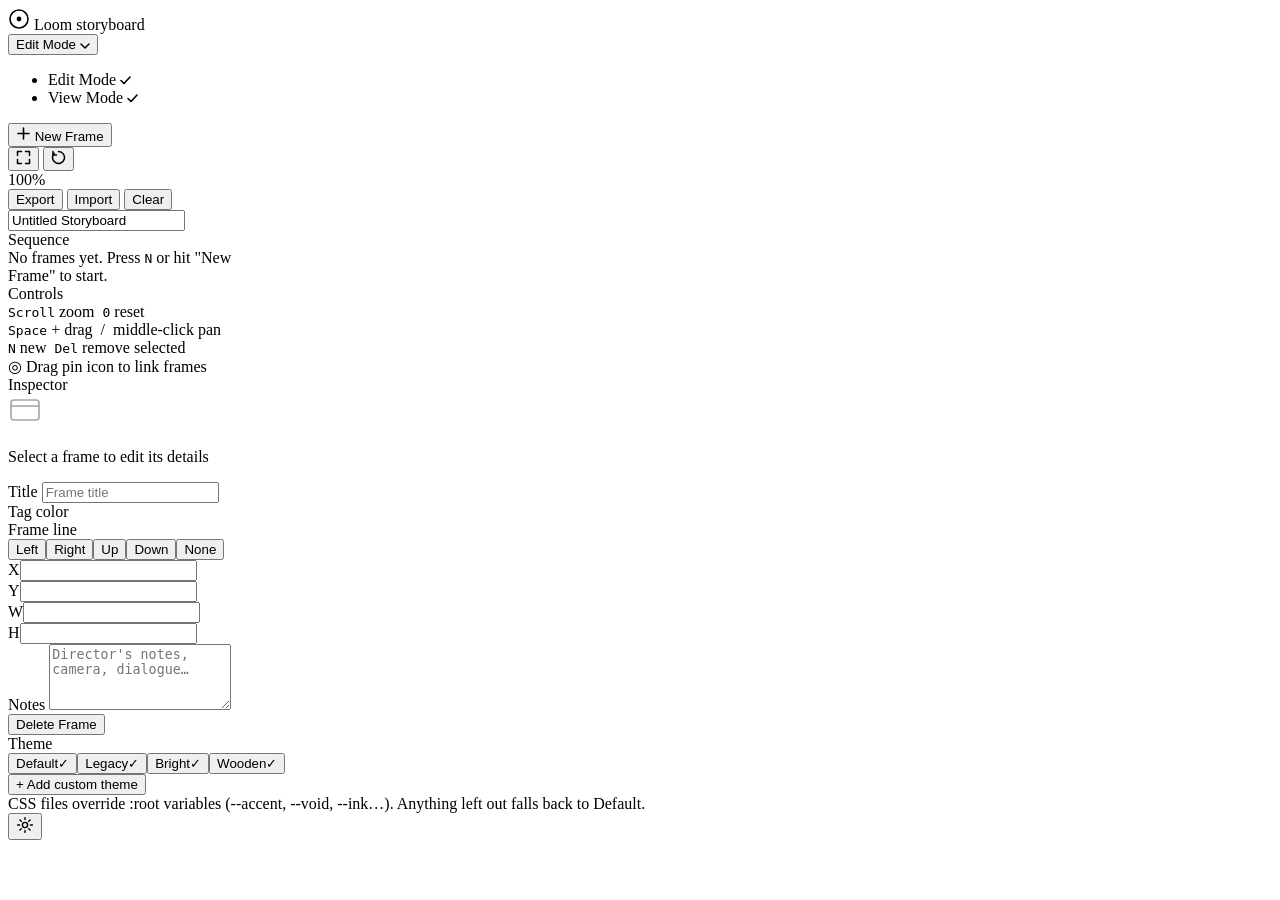
==== index.html @ b25d31de "Add files via upload" ====
<!DOCTYPE html>
<html lang="en">
<head>
<meta charset="UTF-8">
<meta name="viewport" content="width=device-width, initial-scale=1.0, maximum-scale=1.0, user-scalable=no">
<title>Loom — Storyboard Maker</title>
<link rel="preconnect" href="https://fonts.googleapis.com">
<link rel="preconnect" href="https://fonts.gstatic.com" crossorigin>
<link href="https://fonts.googleapis.com/css2?family=Space+Grotesk:wght@400;500;600;700&family=Inter:wght@400;500;600&family=JetBrains+Mono:wght@400;500&display=swap" rel="stylesheet">
<link rel="stylesheet" href="themes/default.css">
</head>
<body>

<div id="app">

  <!-- ===== TOP BAR ===== -->
  <header id="topbar">
    <div class="brand">
      <svg class="brand-mark" width="22" height="22" viewBox="0 0 22 22" fill="none">
        <circle cx="11" cy="11" r="9" stroke="currentColor" stroke-width="1.6"/>
        <circle cx="11" cy="11" r="2.4" fill="currentColor"/>
      </svg>
      <span class="brand-name">Loom</span>
      <span class="brand-sub">storyboard</span>
    </div>

    <div class="topbar-center">

      <!-- Custom mode dropdown -->
      <div class="mode-dropdown" id="mode-dropdown">
        <button class="mode-dropdown-btn" id="mode-dropdown-btn"
                data-tooltip="Switch between edit and view mode"
                aria-haspopup="listbox" aria-expanded="false">
          <span class="mode-dot" id="mode-dot"></span>
          <span id="mode-dropdown-label">Edit Mode</span>
          <svg class="dropdown-chevron" width="10" height="6" viewBox="0 0 10 6" fill="none" aria-hidden="true">
            <path d="M1 1l4 4 4-4" stroke="currentColor" stroke-width="1.5" stroke-linecap="round" stroke-linejoin="round"/>
          </svg>
        </button>
        <ul class="mode-dropdown-menu" id="mode-dropdown-menu" role="listbox" aria-label="Editing mode">
          <li class="mode-dropdown-option" data-value="edit" role="option" aria-selected="true">
            <span class="option-dot"></span>
            <span class="option-label">Edit Mode</span>
            <svg class="option-check" width="11" height="9" viewBox="0 0 11 9" fill="none">
              <path d="M1 4.5l3 3L10 1" stroke="currentColor" stroke-width="1.6" stroke-linecap="round" stroke-linejoin="round"/>
            </svg>
          </li>
          <li class="mode-dropdown-option" data-value="view" role="option" aria-selected="false">
            <span class="option-dot"></span>
            <span class="option-label">View Mode</span>
            <svg class="option-check" width="11" height="9" viewBox="0 0 11 9" fill="none">
              <path d="M1 4.5l3 3L10 1" stroke="currentColor" stroke-width="1.6" stroke-linecap="round" stroke-linejoin="round"/>
            </svg>
          </li>
        </ul>
      </div>

      <div class="tbtn-divider"></div>

      <button class="tbtn" id="btn-new-frame" data-tooltip="Add a new frame (N)">
        <svg width="15" height="15" viewBox="0 0 15 15" fill="none">
          <path d="M7.5 2v11M2 7.5h11" stroke="currentColor" stroke-width="1.6" stroke-linecap="round"/>
        </svg>
        <span>New Frame</span>
      </button>

      <div class="tbtn-divider"></div>

      <button class="tbtn icon" id="btn-zoom-fit" data-tooltip="Zoom to fit all frames (F)">
        <svg width="15" height="15" viewBox="0 0 15 15" fill="none">
          <path d="M5.5 1.5h-4v4M9.5 1.5h4v4M5.5 13.5h-4v-4M9.5 13.5h4v-4" stroke="currentColor" stroke-width="1.5" stroke-linecap="round" stroke-linejoin="round"/>
        </svg>
      </button>
      <button class="tbtn icon" id="btn-reset-view" data-tooltip="Reset view to center (0)">
        <svg width="15" height="15" viewBox="0 0 15 15" fill="none">
          <path d="M7.5 1.5a6 6 0 1 1-4.24 1.76" stroke="currentColor" stroke-width="1.5" stroke-linecap="round"/>
          <path d="M2 1.5v3.5h3.5" stroke="currentColor" stroke-width="1.5" stroke-linecap="round" stroke-linejoin="round"/>
        </svg>
      </button>
    </div>

    <div class="topbar-right">
      <span id="zoom-readout">100%</span>
      <div class="tbtn-divider"></div>
      <button class="tbtn" id="btn-export" data-tooltip="Export storyboard as JSON">Export</button>
      <button class="tbtn" id="btn-import" data-tooltip="Import a JSON storyboard file">Import</button>
      <button class="tbtn danger" id="btn-clear" data-tooltip="Clear all frames — cannot be undone">Clear</button>
    </div>
  </header>

  <!-- ===== MAIN ===== -->
  <div id="main">

    <!-- LEFT PANEL -->
    <aside id="left-panel">
      <div class="project-header">
        <input type="text" id="project-title" class="project-title-input"
               maxlength="60" placeholder="Untitled Storyboard" spellcheck="false">
      </div>

      <div class="panel-section">
        <div class="panel-label">Sequence</div>
        <div id="frame-list" class="frame-list"></div>
        <div class="empty-frames" id="empty-frames">
          No frames yet. Press <kbd>N</kbd> or hit "New Frame" to start.
        </div>
      </div>

      <div class="panel-section panel-section-bottom">
        <div class="panel-label">Controls</div>
        <div class="hint-row"><kbd>Scroll</kbd> zoom &nbsp;<kbd>0</kbd> reset</div>
        <div class="hint-row"><kbd>Space</kbd> + drag &nbsp;/&nbsp; middle-click pan</div>
        <div class="hint-row hint-edit-only">
          <kbd>N</kbd> new &nbsp;<kbd>Del</kbd> remove selected
        </div>
        <div class="hint-row hint-edit-only">
          <span class="hint-pin-icon">◎</span>&nbsp;Drag pin icon to link frames
        </div>
      </div>
    </aside>

    <!-- CANVAS -->
    <div id="canvas">
      <div id="world"></div>
    </div>

    <!-- RIGHT PANEL -->
    <aside id="right-panel">
      <div class="panel-label">Inspector</div>

      <div id="inspector-empty" class="inspector-empty">
        <svg width="34" height="34" viewBox="0 0 34 34" fill="none" opacity="0.35">
          <rect x="3" y="6" width="28" height="20" rx="3" stroke="currentColor" stroke-width="1.6"/>
          <path d="M3 12h28" stroke="currentColor" stroke-width="1.6"/>
        </svg>
        <p>Select a frame to edit its details</p>
      </div>

      <div id="inspector-content" class="inspector-content hidden">
        <div class="field">
          <label>Title</label>
          <input type="text" id="insp-title" maxlength="60" placeholder="Frame title">
        </div>

        <div class="field" id="insp-color-field">
          <label>Tag color</label>
          <div class="swatch-row" id="insp-swatches"></div>
        </div>

        <div class="field field-grid">
          <div><label>X</label><input type="number" id="insp-x"></div>
          <div><label>Y</label><input type="number" id="insp-y"></div>
          <div><label>W</label><input type="number" id="insp-w"></div>
          <div><label>H</label><input type="number" id="insp-h"></div>
        </div>

        <div class="field">
          <label>Notes</label>
          <textarea id="insp-notes" rows="4" placeholder="Director's notes, camera, dialogue…"></textarea>
        </div>

        <button id="btn-delete-frame" class="btn-block danger">Delete Frame</button>
      </div>
    </aside>

  </div>
</div>

<!-- Hidden file inputs -->
<input type="file" id="image-input" accept="image/*" hidden>
<input type="file" id="import-input" accept="application/json" hidden>

<!-- UI overlays -->
<div id="toast" role="status" aria-live="polite"></div>
<div id="tooltip" role="tooltip"></div>

<script src="scripts/loom-markdown.js"></script>
<script src="scripts/app.js"></script>
<script src="scripts/theme-switcher.js"></script>
</body>
</html>
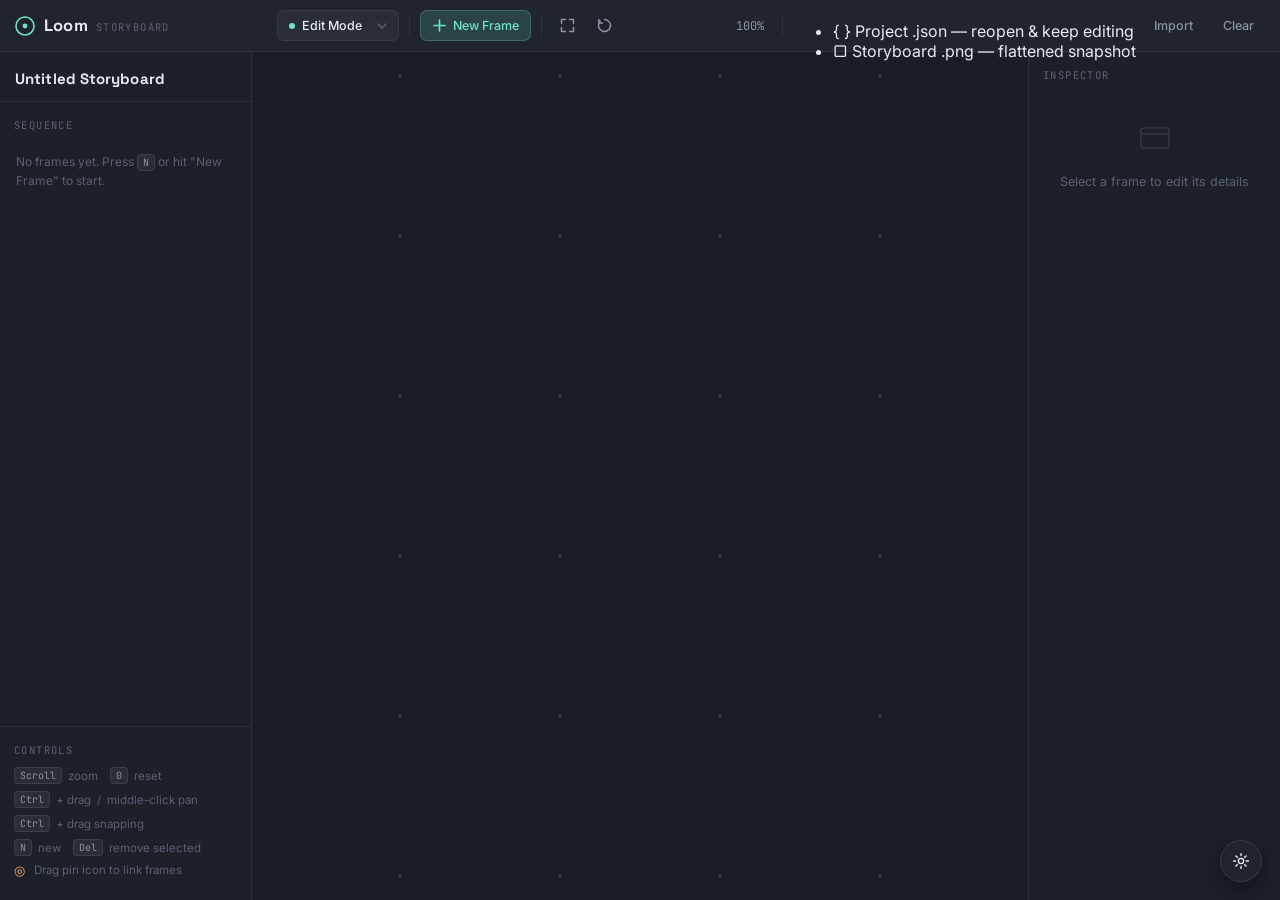
==== commit 5e644fa1: "Refactor index.html structure and styles" ====
--- a/index.html
+++ b/index.html
@@ -1,181 +1,233 @@
 <!DOCTYPE html>
 <html lang="en">
+
 <head>
-<meta charset="UTF-8">
-<meta name="viewport" content="width=device-width, initial-scale=1.0, maximum-scale=1.0, user-scalable=no">
-<title>Loom — Storyboard Maker</title>
-<link rel="preconnect" href="https://fonts.googleapis.com">
-<link rel="preconnect" href="https://fonts.gstatic.com" crossorigin>
-<link href="https://fonts.googleapis.com/css2?family=Space+Grotesk:wght@400;500;600;700&family=Inter:wght@400;500;600&family=JetBrains+Mono:wght@400;500&display=swap" rel="stylesheet">
-<link rel="stylesheet" href="themes/default.css">
+  <meta charset="UTF-8">
+  <meta name="viewport" content="width=device-width, initial-scale=1.0, maximum-scale=1.0, user-scalable=no">
+  <title>Loom — Storyboard Maker</title>
+  <link rel="preconnect" href="https://fonts.googleapis.com">
+  <link rel="preconnect" href="https://fonts.gstatic.com" crossorigin>
+  <link
+    href="https://fonts.googleapis.com/css2?family=Space+Grotesk:wght@400;500;600;700&family=Inter:wght@400;500;600&family=JetBrains+Mono:wght@400;500&display=swap"
+    rel="stylesheet">
+  <link rel="stylesheet" href="styles/loom-ui.css">
+  <link rel="stylesheet" href="themes/default.css">
 </head>
+
 <body>
 
-<div id="app">
-
-  <!-- ===== TOP BAR ===== -->
-  <header id="topbar">
-    <div class="brand">
-      <svg class="brand-mark" width="22" height="22" viewBox="0 0 22 22" fill="none">
-        <circle cx="11" cy="11" r="9" stroke="currentColor" stroke-width="1.6"/>
-        <circle cx="11" cy="11" r="2.4" fill="currentColor"/>
-      </svg>
-      <span class="brand-name">Loom</span>
-      <span class="brand-sub">storyboard</span>
+  <div id="app">
+
+    <!-- ===== TOP BAR ===== -->
+    <header id="topbar">
+      <div class="brand">
+        <svg class="brand-mark" width="22" height="22" viewBox="0 0 22 22" fill="none">
+          <circle cx="11" cy="11" r="9" stroke="currentColor" stroke-width="1.6" />
+          <circle cx="11" cy="11" r="2.4" fill="currentColor" />
+        </svg>
+        <span class="brand-name">Loom</span>
+        <span class="brand-sub">storyboard</span>
+      </div>
+
+      <div class="topbar-center">
+
+        <!-- Custom mode dropdown -->
+        <div class="mode-dropdown" id="mode-dropdown">
+          <button class="mode-dropdown-btn" id="mode-dropdown-btn" data-tooltip="Switch between edit and view mode"
+            aria-haspopup="listbox" aria-expanded="false">
+            <span class="mode-dot" id="mode-dot"></span>
+            <span id="mode-dropdown-label">Edit Mode</span>
+            <svg class="dropdown-chevron" width="10" height="6" viewBox="0 0 10 6" fill="none" aria-hidden="true">
+              <path d="M1 1l4 4 4-4" stroke="currentColor" stroke-width="1.5" stroke-linecap="round"
+                stroke-linejoin="round" />
+            </svg>
+          </button>
+          <ul class="mode-dropdown-menu" id="mode-dropdown-menu" role="listbox" aria-label="Editing mode">
+            <li class="mode-dropdown-option" data-value="edit" role="option" aria-selected="true">
+              <span class="option-dot"></span>
+              <span class="option-label">Edit Mode</span>
+              <svg class="option-check" width="11" height="9" viewBox="0 0 11 9" fill="none">
+                <path d="M1 4.5l3 3L10 1" stroke="currentColor" stroke-width="1.6" stroke-linecap="round"
+                  stroke-linejoin="round" />
+              </svg>
+            </li>
+            <li class="mode-dropdown-option" data-value="view" role="option" aria-selected="false">
+              <span class="option-dot"></span>
+              <span class="option-label">View Mode</span>
+              <svg class="option-check" width="11" height="9" viewBox="0 0 11 9" fill="none">
+                <path d="M1 4.5l3 3L10 1" stroke="currentColor" stroke-width="1.6" stroke-linecap="round"
+                  stroke-linejoin="round" />
+              </svg>
+            </li>
+          </ul>
+        </div>
+
+        <div class="tbtn-divider"></div>
+
+        <button class="tbtn" id="btn-new-frame" data-tooltip="Add a new frame (N)">
+          <svg width="15" height="15" viewBox="0 0 15 15" fill="none">
+            <path d="M7.5 2v11M2 7.5h11" stroke="currentColor" stroke-width="1.6" stroke-linecap="round" />
+          </svg>
+          <span>New Frame</span>
+        </button>
+
+        <div class="tbtn-divider"></div>
+
+        <button class="tbtn icon" id="btn-zoom-fit" data-tooltip="Zoom to fit all frames (F)">
+          <svg width="15" height="15" viewBox="0 0 15 15" fill="none">
+            <path d="M5.5 1.5h-4v4M9.5 1.5h4v4M5.5 13.5h-4v-4M9.5 13.5h4v-4" stroke="currentColor" stroke-width="1.5"
+              stroke-linecap="round" stroke-linejoin="round" />
+          </svg>
+        </button>
+        <button class="tbtn icon" id="btn-reset-view" data-tooltip="Reset view to center (0)">
+          <svg width="15" height="15" viewBox="0 0 15 15" fill="none">
+            <path d="M7.5 1.5a6 6 0 1 1-4.24 1.76" stroke="currentColor" stroke-width="1.5" stroke-linecap="round" />
+            <path d="M2 1.5v3.5h3.5" stroke="currentColor" stroke-width="1.5" stroke-linecap="round"
+              stroke-linejoin="round" />
+          </svg>
+        </button>
+      </div>
+
+      <div class="topbar-right">
+        <span id="zoom-readout">100%</span>
+        <div class="tbtn-divider"></div>
+
+        <!-- Export dropdown -->
+        <div class="export-dropdown" id="export-dropdown">
+          <button class="tbtn export-dropdown-btn" id="btn-export" data-tooltip="Export your storyboard"
+            aria-haspopup="menu" aria-expanded="false">
+            <span>Export</span>
+            <svg class="dropdown-chevron" width="10" height="6" viewBox="0 0 10 6" fill="none" aria-hidden="true">
+              <path d="M1 1l4 4 4-4" stroke="currentColor" stroke-width="1.5" stroke-linecap="round"
+                stroke-linejoin="round" />
+            </svg>
+          </button>
+          <ul class="export-dropdown-menu" id="export-dropdown-menu" role="menu" aria-label="Export format">
+            <li class="export-dropdown-option" data-value="project" role="menuitem" tabindex="0">
+              <span class="export-option-icon" aria-hidden="true">{ }</span>
+              <span class="export-option-text">
+                <span class="export-option-label">Project</span>
+                <span class="export-option-sub">.json — reopen &amp; keep editing</span>
+              </span>
+            </li>
+            <li class="export-dropdown-option" data-value="storyboard" role="menuitem" tabindex="0">
+              <span class="export-option-icon" aria-hidden="true">▢</span>
+              <span class="export-option-text">
+                <span class="export-option-label">Storyboard</span>
+                <span class="export-option-sub">.png — flattened snapshot</span>
+              </span>
+            </li>
+          </ul>
+        </div>
+
+        <button class="tbtn" id="btn-import" data-tooltip="Import a JSON storyboard file">Import</button>
+        <button class="tbtn danger" id="btn-clear" data-tooltip="Clear all frames — cannot be undone">Clear</button>
+      </div>
+    </header>
+
+    <!-- ===== MAIN ===== -->
+    <div id="main">
+
+      <!-- LEFT PANEL -->
+      <aside id="left-panel">
+        <div class="project-header">
+          <input type="text" id="project-title" class="project-title-input" maxlength="60"
+            placeholder="Untitled Storyboard" spellcheck="false">
+        </div>
+
+        <div class="panel-section">
+          <div class="panel-label">Sequence</div>
+          <div id="frame-list" class="frame-list"></div>
+          <div class="empty-frames" id="empty-frames">
+            No frames yet. Press <kbd>N</kbd> or hit "New Frame" to start.
+          </div>
+        </div>
+
+        <div class="panel-section panel-section-bottom">
+          <div class="panel-label">Controls</div>
+          <div class="hint-row"><kbd>Scroll</kbd> zoom &nbsp;<kbd>0</kbd> reset</div>
+          <div class="hint-row"><kbd>Ctrl</kbd> + drag &nbsp;/&nbsp; middle-click pan</div>
+          <div class="hint-row"><kbd>Ctrl</kbd> + drag snapping</div>
+          <div class="hint-row hint-edit-only">
+            <kbd>N</kbd> new &nbsp;<kbd>Del</kbd> remove selected
+          </div>
+          <div class="hint-row hint-edit-only">
+            <span class="hint-pin-icon">◎</span>&nbsp;Drag pin icon to link frames
+          </div>
+        </div>
+      </aside>
+
+      <!-- CANVAS -->
+      <div id="canvas">
+        <div id="world"></div>
+      </div>
+
+      <!-- RIGHT PANEL -->
+      <aside id="right-panel">
+        <div class="panel-label">Inspector</div>
+
+        <div id="inspector-empty" class="inspector-empty">
+          <svg width="34" height="34" viewBox="0 0 34 34" fill="none" opacity="0.35">
+            <rect x="3" y="6" width="28" height="20" rx="3" stroke="currentColor" stroke-width="1.6" />
+            <path d="M3 12h28" stroke="currentColor" stroke-width="1.6" />
+          </svg>
+          <p>Select a frame to edit its details</p>
+        </div>
+
+        <div id="inspector-content" class="inspector-content hidden">
+          <div class="field">
+            <label>Title</label>
+            <input type="text" id="insp-title" maxlength="60" placeholder="Frame title">
+          </div>
+
+          <div class="field" id="insp-color-field">
+            <label>Tag color</label>
+            <div class="swatch-row" id="insp-swatches"></div>
+          </div>
+
+          <div class="field field-grid">
+            <div><label>X</label><input type="number" id="insp-x"></div>
+            <div><label>Y</label><input type="number" id="insp-y"></div>
+            <div><label>W</label><input type="number" id="insp-w"></div>
+            <div><label>H</label><input type="number" id="insp-h"></div>
+          </div>
+
+          <div class="field">
+            <label>Notes</label>
+            <textarea id="insp-notes" rows="4" placeholder="Director's notes, camera, dialogue…"></textarea>
+          </div>
+
+          <button id="btn-delete-frame" class="btn-block danger">Delete Frame</button>
+        </div>
+      </aside>
+
     </div>
-
-    <div class="topbar-center">
-
-      <!-- Custom mode dropdown -->
-      <div class="mode-dropdown" id="mode-dropdown">
-        <button class="mode-dropdown-btn" id="mode-dropdown-btn"
-                data-tooltip="Switch between edit and view mode"
-                aria-haspopup="listbox" aria-expanded="false">
-          <span class="mode-dot" id="mode-dot"></span>
-          <span id="mode-dropdown-label">Edit Mode</span>
-          <svg class="dropdown-chevron" width="10" height="6" viewBox="0 0 10 6" fill="none" aria-hidden="true">
-            <path d="M1 1l4 4 4-4" stroke="currentColor" stroke-width="1.5" stroke-linecap="round" stroke-linejoin="round"/>
-          </svg>
-        </button>
-        <ul class="mode-dropdown-menu" id="mode-dropdown-menu" role="listbox" aria-label="Editing mode">
-          <li class="mode-dropdown-option" data-value="edit" role="option" aria-selected="true">
-            <span class="option-dot"></span>
-            <span class="option-label">Edit Mode</span>
-            <svg class="option-check" width="11" height="9" viewBox="0 0 11 9" fill="none">
-              <path d="M1 4.5l3 3L10 1" stroke="currentColor" stroke-width="1.6" stroke-linecap="round" stroke-linejoin="round"/>
-            </svg>
-          </li>
-          <li class="mode-dropdown-option" data-value="view" role="option" aria-selected="false">
-            <span class="option-dot"></span>
-            <span class="option-label">View Mode</span>
-            <svg class="option-check" width="11" height="9" viewBox="0 0 11 9" fill="none">
-              <path d="M1 4.5l3 3L10 1" stroke="currentColor" stroke-width="1.6" stroke-linecap="round" stroke-linejoin="round"/>
-            </svg>
-          </li>
-        </ul>
-      </div>
-
-      <div class="tbtn-divider"></div>
-
-      <button class="tbtn" id="btn-new-frame" data-tooltip="Add a new frame (N)">
-        <svg width="15" height="15" viewBox="0 0 15 15" fill="none">
-          <path d="M7.5 2v11M2 7.5h11" stroke="currentColor" stroke-width="1.6" stroke-linecap="round"/>
-        </svg>
-        <span>New Frame</span>
-      </button>
-
-      <div class="tbtn-divider"></div>
-
-      <button class="tbtn icon" id="btn-zoom-fit" data-tooltip="Zoom to fit all frames (F)">
-        <svg width="15" height="15" viewBox="0 0 15 15" fill="none">
-          <path d="M5.5 1.5h-4v4M9.5 1.5h4v4M5.5 13.5h-4v-4M9.5 13.5h4v-4" stroke="currentColor" stroke-width="1.5" stroke-linecap="round" stroke-linejoin="round"/>
-        </svg>
-      </button>
-      <button class="tbtn icon" id="btn-reset-view" data-tooltip="Reset view to center (0)">
-        <svg width="15" height="15" viewBox="0 0 15 15" fill="none">
-          <path d="M7.5 1.5a6 6 0 1 1-4.24 1.76" stroke="currentColor" stroke-width="1.5" stroke-linecap="round"/>
-          <path d="M2 1.5v3.5h3.5" stroke="currentColor" stroke-width="1.5" stroke-linecap="round" stroke-linejoin="round"/>
-        </svg>
-      </button>
-    </div>
-
-    <div class="topbar-right">
-      <span id="zoom-readout">100%</span>
-      <div class="tbtn-divider"></div>
-      <button class="tbtn" id="btn-export" data-tooltip="Export storyboard as JSON">Export</button>
-      <button class="tbtn" id="btn-import" data-tooltip="Import a JSON storyboard file">Import</button>
-      <button class="tbtn danger" id="btn-clear" data-tooltip="Clear all frames — cannot be undone">Clear</button>
-    </div>
-  </header>
-
-  <!-- ===== MAIN ===== -->
-  <div id="main">
-
-    <!-- LEFT PANEL -->
-    <aside id="left-panel">
-      <div class="project-header">
-        <input type="text" id="project-title" class="project-title-input"
-               maxlength="60" placeholder="Untitled Storyboard" spellcheck="false">
-      </div>
-
-      <div class="panel-section">
-        <div class="panel-label">Sequence</div>
-        <div id="frame-list" class="frame-list"></div>
-        <div class="empty-frames" id="empty-frames">
-          No frames yet. Press <kbd>N</kbd> or hit "New Frame" to start.
-        </div>
-      </div>
-
-      <div class="panel-section panel-section-bottom">
-        <div class="panel-label">Controls</div>
-        <div class="hint-row"><kbd>Scroll</kbd> zoom &nbsp;<kbd>0</kbd> reset</div>
-        <div class="hint-row"><kbd>Space</kbd> + drag &nbsp;/&nbsp; middle-click pan</div>
-        <div class="hint-row hint-edit-only">
-          <kbd>N</kbd> new &nbsp;<kbd>Del</kbd> remove selected
-        </div>
-        <div class="hint-row hint-edit-only">
-          <span class="hint-pin-icon">◎</span>&nbsp;Drag pin icon to link frames
-        </div>
-      </div>
-    </aside>
-
-    <!-- CANVAS -->
-    <div id="canvas">
-      <div id="world"></div>
-    </div>
-
-    <!-- RIGHT PANEL -->
-    <aside id="right-panel">
-      <div class="panel-label">Inspector</div>
-
-      <div id="inspector-empty" class="inspector-empty">
-        <svg width="34" height="34" viewBox="0 0 34 34" fill="none" opacity="0.35">
-          <rect x="3" y="6" width="28" height="20" rx="3" stroke="currentColor" stroke-width="1.6"/>
-          <path d="M3 12h28" stroke="currentColor" stroke-width="1.6"/>
-        </svg>
-        <p>Select a frame to edit its details</p>
-      </div>
-
-      <div id="inspector-content" class="inspector-content hidden">
-        <div class="field">
-          <label>Title</label>
-          <input type="text" id="insp-title" maxlength="60" placeholder="Frame title">
-        </div>
-
-        <div class="field" id="insp-color-field">
-          <label>Tag color</label>
-          <div class="swatch-row" id="insp-swatches"></div>
-        </div>
-
-        <div class="field field-grid">
-          <div><label>X</label><input type="number" id="insp-x"></div>
-          <div><label>Y</label><input type="number" id="insp-y"></div>
-          <div><label>W</label><input type="number" id="insp-w"></div>
-          <div><label>H</label><input type="number" id="insp-h"></div>
-        </div>
-
-        <div class="field">
-          <label>Notes</label>
-          <textarea id="insp-notes" rows="4" placeholder="Director's notes, camera, dialogue…"></textarea>
-        </div>
-
-        <button id="btn-delete-frame" class="btn-block danger">Delete Frame</button>
-      </div>
-    </aside>
-
   </div>
-</div>
-
-<!-- Hidden file inputs -->
-<input type="file" id="image-input" accept="image/*" hidden>
-<input type="file" id="import-input" accept="application/json" hidden>
-
-<!-- UI overlays -->
-<div id="toast" role="status" aria-live="polite"></div>
-<div id="tooltip" role="tooltip"></div>
-
-<script src="scripts/loom-markdown.js"></script>
-<script src="scripts/app.js"></script>
-<script src="scripts/theme-switcher.js"></script>
+
+  <!-- Hidden file inputs -->
+  <input type="file" id="image-input" accept="image/*" hidden>
+  <input type="file" id="import-input" accept="application/json" hidden>
+
+  <!-- UI overlays -->
+  <div id="toast" role="status" aria-live="polite"></div>
+  <div id="tooltip" role="tooltip"></div>
+
+  <script src="scripts/loom-export.js"></script>
+  <script src="scripts/loom-markdown.js"></script>
+  <script>
+    (function () {
+      const isMobile =
+        window.matchMedia("(max-width: 768px)").matches ||
+        window.matchMedia("(pointer: coarse)").matches ||
+        /Mobi|Android|iPhone|iPad|iPod/i.test(navigator.userAgent);
+
+      const script = document.createElement("script");
+      script.src = isMobile ? "scripts/app.mobile.js" : "scripts/app.js";
+      script.defer = true;
+      document.body.appendChild(script);
+    })();
+  </script>
+  <script src="scripts/theme-switcher.js"></script>
 </body>
-</html>+
+</html>
--- a/themes/default.css
+++ b/themes/default.css
@@ -0,0 +1,2065 @@
+:root {
+  /* ---- palette ---- */
+  --void: #1a1d24;
+  --void-grid: rgba(167, 182, 210, 0.085);
+  --void-grid-major: rgba(167, 182, 210, 0.16);
+  --panel: rgba(30, 34, 42, 0.78);
+  --panel-solid: #20242c;
+  --panel-border: rgba(255, 255, 255, 0.07);
+  --ink: #e8eaf0;
+  --ink-dim: #8b93a6;
+  --ink-faint: #5b6175;
+  --accent: #6fe3c8;
+  --accent-rgb: 111, 227, 200;
+  --panel-hover: #262b34;
+  /* add this line */
+  --accent-dim: rgba(111, 227, 200, 0.16);
+  --amber: #ffb36b;
+  --amber-dim: rgba(255, 179, 107, 0.16);
+  --danger: #ff7b72;
+  --danger-dim: rgba(255, 123, 114, 0.14);
+  --string-color: rgba(232, 195, 120, 0.88);
+
+  --font-display: 'Space Grotesk', sans-serif;
+  --font-body: 'Inter', sans-serif;
+  --font-mono: 'JetBrains Mono', monospace;
+
+  --radius: 10px;
+  --radius-sm: 7px;
+}
+
+* {
+  box-sizing: border-box;
+}
+
+html,
+body {
+  margin: 0;
+  padding: 0;
+  height: 100%;
+  width: 100%;
+  overflow: hidden;
+  background: var(--void);
+  color: var(--ink);
+  font-family: var(--font-body);
+  -webkit-font-smoothing: antialiased;
+  user-select: none;
+}
+
+button,
+input,
+textarea,
+select {
+  font-family: inherit;
+}
+
+::selection {
+  background: var(--accent-dim);
+  color: var(--ink);
+}
+
+#app {
+  height: 100vh;
+  width: 100vw;
+  display: flex;
+  flex-direction: column;
+}
+
+/* ============================================================
+   TOP BAR
+   ============================================================ */
+#topbar {
+  height: 52px;
+  flex-shrink: 0;
+  display: flex;
+  align-items: center;
+  justify-content: space-between;
+  padding: 0 14px;
+  background: var(--panel-solid);
+  border-bottom: 1px solid var(--panel-border);
+  z-index: 20;
+}
+
+.brand {
+  display: flex;
+  align-items: center;
+  gap: 8px;
+  color: var(--ink);
+}
+
+.brand-mark {
+  color: var(--accent);
+  flex-shrink: 0;
+}
+
+.brand-name {
+  font-family: var(--font-display);
+  font-weight: 700;
+  font-size: 16.5px;
+  letter-spacing: 0.2px;
+}
+
+.brand-sub {
+  font-family: var(--font-mono);
+  font-size: 10.5px;
+  color: var(--ink-faint);
+  text-transform: uppercase;
+  letter-spacing: 1.4px;
+  margin-top: 2px;
+}
+
+.topbar-center {
+  display: flex;
+  align-items: center;
+  gap: 6px;
+}
+
+.topbar-right {
+  display: flex;
+  align-items: center;
+  gap: 6px;
+}
+
+#zoom-readout {
+  font-family: var(--font-mono);
+  font-size: 12px;
+  color: var(--ink-dim);
+  min-width: 44px;
+  text-align: center;
+}
+
+/* ---- Shared topbar button ---- */
+.tbtn {
+  display: flex;
+  align-items: center;
+  gap: 6px;
+  background: transparent;
+  border: 1px solid transparent;
+  color: var(--ink-dim);
+  font-size: 12.5px;
+  font-weight: 500;
+  padding: 7px 11px;
+  border-radius: var(--radius-sm);
+  cursor: pointer;
+  transition: background .12s ease, color .12s ease, border-color .12s ease;
+  white-space: nowrap;
+}
+
+.tbtn:hover {
+  background: rgba(255, 255, 255, 0.05);
+  color: var(--ink);
+}
+
+.tbtn:active {
+  transform: translateY(1px);
+}
+
+.tbtn.icon {
+  padding: 7px;
+}
+
+.tbtn.danger:hover {
+  background: var(--danger-dim);
+  color: var(--danger);
+}
+
+#btn-new-frame {
+  background: var(--accent-dim);
+  color: var(--accent);
+  border-color: rgba(var(--accent-rgb), 0.25);
+  /* was rgba(111, 227, 200, 0.25) */
+}
+
+#btn-new-frame:hover {
+  background: rgba(var(--accent-rgb), 0.26);
+  /* was rgba(111, 227, 200, 0.26) */
+}
+
+.tbtn-divider {
+  width: 1px;
+  height: 20px;
+  background: var(--panel-border);
+  margin: 0 4px;
+}
+
+/* ============================================================
+   CUSTOM MODE DROPDOWN
+   ============================================================ */
+.mode-dropdown {
+  position: relative;
+}
+
+.mode-dropdown-btn {
+  display: flex;
+  align-items: center;
+  gap: 7px;
+  background: rgba(255, 255, 255, 0.045);
+  border: 1px solid var(--panel-border);
+  color: var(--ink);
+  font-family: var(--font-body);
+  font-size: 12.5px;
+  font-weight: 500;
+  padding: 7px 11px;
+  border-radius: var(--radius-sm);
+  cursor: pointer;
+  white-space: nowrap;
+  transition: background .12s ease, border-color .15s ease, color .15s ease;
+  min-width: 122px;
+  outline: none;
+}
+
+.mode-dropdown-btn:hover {
+  background: rgba(255, 255, 255, 0.075);
+  border-color: rgba(255, 255, 255, 0.13);
+}
+
+.mode-dropdown-btn:focus-visible {
+  border-color: var(--accent);
+}
+
+/* small dot indicator inside trigger */
+.mode-dot {
+  width: 6px;
+  height: 6px;
+  border-radius: 50%;
+  background: var(--ink-faint);
+  flex-shrink: 0;
+  transition: background .15s ease;
+}
+
+.mode-dropdown-btn[data-mode="edit"] .mode-dot {
+  background: var(--accent);
+}
+
+.mode-dropdown-btn[data-mode="view"] .mode-dot {
+  background: var(--amber);
+}
+
+#mode-dropdown-label {
+  flex: 1;
+  text-align: left;
+}
+
+.dropdown-chevron {
+  color: var(--ink-faint);
+  flex-shrink: 0;
+  transition: transform .18s ease, color .15s ease;
+}
+
+.mode-dropdown-btn[aria-expanded="true"] .dropdown-chevron {
+  transform: rotate(180deg);
+}
+
+/* Menu */
+.mode-dropdown-menu {
+  position: absolute;
+  top: calc(100% + 6px);
+  left: 0;
+  background: var(--panel-solid);
+  border: 1px solid rgba(255, 255, 255, 0.11);
+  border-radius: var(--radius-sm);
+  list-style: none;
+  margin: 0;
+  padding: 4px;
+  z-index: 200;
+  min-width: 148px;
+  box-shadow: 0 8px 28px rgba(0, 0, 0, 0.55), 0 1px 0 rgba(255, 255, 255, 0.04) inset;
+  opacity: 0;
+  transform: translateY(-6px) scale(0.97);
+  pointer-events: none;
+  transition: opacity .15s ease, transform .15s ease;
+}
+
+.mode-dropdown-menu.open {
+  opacity: 1;
+  transform: translateY(0) scale(1);
+  pointer-events: all;
+}
+
+.mode-dropdown-option {
+  display: flex;
+  align-items: center;
+  gap: 9px;
+  padding: 8px 10px;
+  border-radius: 5px;
+  font-family: var(--font-body);
+  font-size: 12.5px;
+  cursor: pointer;
+  color: var(--ink-dim);
+  transition: background .1s ease, color .1s ease;
+  list-style: none;
+}
+
+.mode-dropdown-option:hover {
+  background: rgba(255, 255, 255, 0.05);
+  color: var(--ink);
+}
+
+.mode-dropdown-option.selected {
+  color: var(--ink);
+}
+
+.mode-dropdown-option[data-value="edit"].selected {
+  color: var(--accent);
+}
+
+.mode-dropdown-option[data-value="view"].selected {
+  color: var(--amber);
+}
+
+.mode-dropdown-option .option-dot {
+  width: 6px;
+  height: 6px;
+  border-radius: 50%;
+  background: var(--ink-faint);
+  flex-shrink: 0;
+  transition: background .12s ease;
+}
+
+.mode-dropdown-option[data-value="edit"].selected .option-dot {
+  background: var(--accent);
+}
+
+.mode-dropdown-option[data-value="view"].selected .option-dot {
+  background: var(--amber);
+}
+
+.option-label {
+  flex: 1;
+}
+
+.option-check {
+  color: inherit;
+  opacity: 0;
+  transition: opacity .12s ease;
+  flex-shrink: 0;
+}
+
+.mode-dropdown-option.selected .option-check {
+  opacity: 1;
+}
+
+/* View-mode tint on trigger */
+body.view-mode .mode-dropdown-btn {
+  color: var(--amber);
+  border-color: rgba(255, 179, 107, 0.35);
+  background: var(--amber-dim);
+}
+
+body.view-mode .mode-dropdown-btn:hover {
+  background: rgba(255, 179, 107, 0.24);
+}
+
+body.view-mode .mode-dropdown-btn .dropdown-chevron {
+  color: var(--amber);
+}
+
+/* ============================================================
+   CUSTOM TOOLTIP
+   ============================================================ */
+#tooltip {
+  position: fixed;
+  z-index: 9999;
+  background: var(--panel-solid);
+  border: 1px solid rgba(255, 255, 255, 0.11);
+  color: var(--ink);
+  font-family: var(--font-body);
+  font-size: 11.5px;
+  font-weight: 500;
+  letter-spacing: 0.1px;
+  padding: 5px 10px;
+  border-radius: 6px;
+  box-shadow: 0 6px 18px rgba(0, 0, 0, 0.5);
+  pointer-events: none;
+  white-space: nowrap;
+  opacity: 0;
+  transform: translateX(-50%) translateY(3px);
+  transition: opacity .14s ease, transform .14s ease;
+}
+
+#tooltip.show {
+  opacity: 1;
+  transform: translateX(-50%) translateY(0);
+}
+
+/* Up-pointing arrow */
+#tooltip::before {
+  content: '';
+  position: absolute;
+  top: -4px;
+  left: 50%;
+  transform: translateX(-50%) rotate(45deg);
+  width: 7px;
+  height: 7px;
+  background: var(--panel-solid);
+  border-top: 1px solid rgba(255, 255, 255, 0.11);
+  border-left: 1px solid rgba(255, 255, 255, 0.11);
+}
+
+/* ============================================================
+   MAIN LAYOUT
+   ============================================================ */
+#main {
+  flex: 1;
+  display: flex;
+  min-height: 0;
+}
+
+/* ============================================================
+   SIDE PANELS
+   ============================================================ */
+#left-panel,
+#right-panel {
+  width: 252px;
+  flex-shrink: 0;
+  background: var(--panel);
+  backdrop-filter: blur(14px);
+  -webkit-backdrop-filter: blur(14px);
+  border-right: 1px solid var(--panel-border);
+  display: flex;
+  flex-direction: column;
+  z-index: 15;
+  overflow: hidden;
+}
+
+#right-panel {
+  border-right: none;
+  border-left: 1px solid var(--panel-border);
+}
+
+.project-header {
+  padding: 16px 14px 12px;
+  border-bottom: 1px solid var(--panel-border);
+  flex-shrink: 0;
+}
+
+.project-title-input {
+  width: 100%;
+  background: transparent;
+  border: 1px solid transparent;
+  color: var(--ink);
+  font-family: var(--font-display);
+  font-weight: 700;
+  font-size: 15px;
+  letter-spacing: 0.1px;
+  padding: 6px 7px;
+  margin: -6px -7px;
+  border-radius: var(--radius-sm);
+  outline: none;
+  cursor: text;
+  transition: background .12s ease, border-color .12s ease;
+}
+
+.project-title-input::placeholder {
+  color: var(--ink-faint);
+  font-weight: 700;
+}
+
+.project-title-input:hover {
+  background: rgba(255, 255, 255, 0.04);
+}
+
+.project-title-input:focus {
+  background: rgba(255, 255, 255, 0.05);
+  border-color: rgba(var(--accent-rgb), 0.3);
+  /* was rgba(111, 227, 200, 0.3) */
+}
+
+.panel-section {
+  padding: 0 14px 16px;
+  overflow-y: auto;
+}
+
+.panel-section-bottom {
+  margin-top: auto;
+  border-top: 1px solid var(--panel-border);
+  flex-shrink: 0;
+}
+
+.panel-label {
+  font-family: var(--font-mono);
+  font-size: 10.5px;
+  text-transform: uppercase;
+  letter-spacing: 1.4px;
+  color: var(--ink-faint);
+  padding: 16px 14px 10px;
+  flex-shrink: 0;
+}
+
+/* panel-section already has padding, so .panel-label inside it gets extra space from padding */
+.panel-section .panel-label {
+  padding: 16px 0 10px;
+}
+
+.hint-row {
+  font-size: 11.5px;
+  color: var(--ink-faint);
+  margin-bottom: 7px;
+  display: flex;
+  gap: 6px;
+  align-items: center;
+}
+
+.hint-pin-icon {
+  font-size: 13px;
+  color: var(--amber);
+  line-height: 1;
+}
+
+kbd {
+  background: rgba(255, 255, 255, 0.06);
+  border: 1px solid rgba(255, 255, 255, 0.09);
+  border-radius: 4px;
+  padding: 1px 5px;
+  font-family: var(--font-mono);
+  font-size: 10px;
+  color: var(--ink-dim);
+}
+
+/* ---- Frame list ---- */
+.frame-list {
+  display: flex;
+  flex-direction: column;
+  gap: 2px;
+}
+
+.frame-row {
+  display: flex;
+  align-items: center;
+  gap: 8px;
+  padding: 7px 8px;
+  border-radius: var(--radius-sm);
+  cursor: pointer;
+  border: 1px solid transparent;
+  transition: background .12s ease;
+  position: relative;
+}
+
+.frame-row:hover {
+  background: rgba(255, 255, 255, 0.045);
+}
+
+.frame-row.selected {
+  background: var(--accent-dim);
+  border-color: rgba(var(--accent-rgb), 0.25);
+  /* was rgba(111, 227, 200, 0.25) */
+}
+
+/* Depth indentation for subframes */
+.frame-row.depth-1 {
+  padding-left: 20px;
+}
+
+.frame-row.depth-2 {
+  padding-left: 32px;
+}
+
+.frame-row.depth-3 {
+  padding-left: 44px;
+}
+
+.frame-connector {
+  font-family: var(--font-mono);
+  font-size: 11px;
+  color: var(--ink-faint);
+  flex-shrink: 0;
+  margin-right: -2px;
+  opacity: 0.7;
+}
+
+.frame-dot {
+  width: 8px;
+  height: 8px;
+  border-radius: 50%;
+  flex-shrink: 0;
+}
+
+.frame-num {
+  font-family: var(--font-mono);
+  font-size: 10.5px;
+  color: var(--ink-faint);
+  width: 18px;
+  flex-shrink: 0;
+}
+
+.frame-title {
+  font-size: 12.5px;
+  flex: 1;
+  overflow: hidden;
+  text-overflow: ellipsis;
+  white-space: nowrap;
+  color: var(--ink);
+}
+
+.frame-row.selected .frame-title {
+  font-weight: 500;
+}
+
+.frame-del {
+  opacity: 0;
+  width: 18px;
+  height: 18px;
+  flex-shrink: 0;
+  display: flex;
+  align-items: center;
+  justify-content: center;
+  border-radius: 4px;
+  color: var(--ink-faint);
+}
+
+.frame-row:hover .frame-del {
+  opacity: 1;
+}
+
+.frame-del:hover {
+  background: var(--danger-dim);
+  color: var(--danger);
+}
+
+.empty-frames {
+  display: none;
+  font-size: 12px;
+  line-height: 1.6;
+  color: var(--ink-faint);
+  padding: 10px 2px;
+}
+
+.empty-frames.show {
+  display: block;
+}
+
+/* ---- Inspector ---- */
+.inspector-empty {
+  padding: 30px 18px;
+  text-align: center;
+  color: var(--ink-faint);
+}
+
+.inspector-empty p {
+  font-size: 12.5px;
+  line-height: 1.6;
+  margin-top: 12px;
+}
+
+.inspector-content {
+  padding: 4px 14px 16px;
+  overflow-y: auto;
+  display: flex;
+  flex-direction: column;
+  gap: 16px;
+}
+
+.inspector-content.hidden,
+.inspector-empty.hidden {
+  display: none;
+}
+
+.field label {
+  display: block;
+  font-size: 10.5px;
+  text-transform: uppercase;
+  letter-spacing: 1px;
+  color: var(--ink-faint);
+  margin-bottom: 6px;
+  font-family: var(--font-mono);
+}
+
+.field input[type=text],
+.field input[type=number],
+.field textarea {
+  width: 100%;
+  background: rgba(0, 0, 0, 0.22);
+  border: 1px solid var(--panel-border);
+  color: var(--ink);
+  border-radius: var(--radius-sm);
+  padding: 8px 9px;
+  font-size: 13px;
+  outline: none;
+  resize: vertical;
+  transition: border-color .12s ease;
+}
+
+.field input:focus,
+.field textarea:focus {
+  border-color: var(--accent);
+}
+
+.field-grid {
+  display: grid;
+  grid-template-columns: 1fr 1fr;
+  gap: 10px;
+}
+
+.field input:disabled,
+.field textarea:disabled,
+.field select:disabled {
+  opacity: 0.55;
+  cursor: default;
+}
+
+.field select {
+  width: 100%;
+  background: rgba(0, 0, 0, 0.22);
+  border: 1px solid var(--panel-border);
+  color: var(--ink);
+  border-radius: var(--radius-sm);
+  padding: 8px 9px;
+  font-size: 13px;
+  outline: none;
+  transition: border-color .12s ease;
+}
+
+.field select:focus {
+  border-color: var(--accent);
+}
+
+.swatch-row {
+  display: flex;
+  gap: 8px;
+}
+
+.swatch {
+  width: 22px;
+  height: 22px;
+  border-radius: 50%;
+  cursor: pointer;
+  border: 2px solid transparent;
+  transition: transform .12s ease, border-color .12s ease;
+}
+
+.swatch:hover {
+  transform: scale(1.12);
+}
+
+.swatch.active {
+  border-color: var(--ink);
+}
+
+.btn-block {
+  width: 100%;
+  padding: 9px;
+  border-radius: var(--radius-sm);
+  border: 1px solid var(--panel-border);
+  background: rgba(255, 255, 255, 0.04);
+  color: var(--ink-dim);
+  font-size: 12.5px;
+  font-weight: 500;
+  cursor: pointer;
+  transition: background .12s ease, color .12s ease;
+}
+
+.btn-block.danger:hover {
+  background: var(--danger-dim);
+  color: var(--danger);
+  border-color: rgba(255, 123, 114, 0.3);
+}
+
+/* ============================================================
+   CANVAS / VOID
+   ============================================================ */
+#canvas {
+  flex: 1;
+  position: relative;
+  overflow: hidden;
+  background-color: var(--void);
+  background-image:
+    radial-gradient(circle, var(--void-grid-major) 1.6px, transparent 1.6px),
+    radial-gradient(circle, var(--void-grid) 1.2px, transparent 1.2px);
+  background-size: 160px 160px, 32px 32px;
+  background-position: 0 0, 0 0;
+  cursor: default;
+}
+
+#canvas.panning {
+  cursor: grabbing;
+}
+
+#canvas.space-down {
+  cursor: grab;
+}
+
+#world {
+  position: absolute;
+  top: 0;
+  left: 0;
+  width: 0;
+  height: 0;
+  transform-origin: 0 0;
+}
+
+/* ============================================================
+   CARDS
+   ============================================================ */
+.card {
+  position: absolute;
+  background: linear-gradient(180deg, #262b34 0%, #21252d 100%);
+  border-radius: var(--radius);
+  border: 1.5px solid var(--card-color-dim, rgba(255, 255, 255, 0.07));
+  box-shadow: 0 8px 24px rgba(0, 0, 0, 0.35), 0 1px 0 rgba(255, 255, 255, 0.03) inset;
+  display: flex;
+  flex-direction: column;
+  overflow: hidden;
+  min-width: 160px;
+  min-height: 120px;
+  transition: box-shadow .15s ease, border-color .15s ease;
+}
+
+.card:hover {
+  box-shadow: 0 10px 30px rgba(0, 0, 0, 0.45);
+  border-color: var(--card-color-mid, rgba(255, 255, 255, 0.15));
+}
+
+.card.selected {
+  border-color: var(--card-color, var(--accent));
+  box-shadow: 0 0 0 3px var(--card-color-glow, var(--accent-dim)), 0 10px 30px rgba(0, 0, 0, 0.45);
+}
+
+/* Drop target highlight when dragging a pin string */
+.card.conn-target {
+  border-color: var(--amber) !important;
+  box-shadow: 0 0 0 3px rgba(255, 179, 107, 0.25), 0 10px 30px rgba(0, 0, 0, 0.45) !important;
+}
+
+/* Invalid target (already has a parent, would form a cycle) */
+.card.conn-invalid {
+  border-color: var(--danger) !important;
+  box-shadow: 0 0 0 3px var(--danger-dim), 0 10px 30px rgba(0, 0, 0, 0.45) !important;
+}
+
+.card {
+  --frame-line-width: 4px;
+  --frame-line-color: var(--card-color, var(--accent));
+}
+
+.card-tag {
+  position: absolute;
+  background: var(--frame-line-color);
+}
+
+.card[data-frame-line="left"] .card-tag {
+  top: 0;
+  bottom: 0;
+  left: 0;
+  right: auto;
+  width: var(--frame-line-width);
+  height: auto;
+  display: block;
+}
+
+.card[data-frame-line="right"] .card-tag {
+  top: 0;
+  bottom: 0;
+  right: 0;
+  left: auto;
+  width: var(--frame-line-width);
+  height: auto;
+  display: block;
+}
+
+.card[data-frame-line="up"] .card-tag {
+  left: 0;
+  right: 0;
+  top: 0;
+  bottom: auto;
+  width: auto;
+  height: var(--frame-line-width);
+  display: block;
+}
+
+.card[data-frame-line="down"] .card-tag {
+  left: 0;
+  right: 0;
+  top: auto;
+  bottom: 0;
+  width: auto;
+  height: var(--frame-line-width);
+  display: block;
+}
+
+.card[data-frame-line="none"] .card-tag {
+  display: none;
+}
+
+.card-header {
+  display: flex;
+  align-items: center;
+  gap: 8px;
+  padding: 9px 8px 7px 14px;
+  cursor: grab;
+  flex-shrink: 0;
+}
+
+/* ============================================================
+   FRAME LINE POSITION SELECTOR
+   ============================================================ */
+
+.frame-line-selector {
+  display: flex;
+  gap: 6px;
+  flex-wrap: nowrap;
+}
+
+.frame-line-btn {
+  flex: 1;
+  padding: 7px 0;
+  border-radius: var(--radius-sm);
+  border: 1px solid var(--panel-border);
+  background: rgba(255, 255, 255, 0.04);
+  color: var(--ink-dim);
+  font-size: 11.5px;
+  font-weight: 500;
+  cursor: pointer;
+  transition:
+    background .12s ease,
+    border-color .12s ease,
+    color .12s ease;
+}
+
+.frame-line-btn:hover {
+  background: rgba(255, 255, 255, 0.07);
+  color: var(--ink);
+}
+
+.frame-line-btn.active {
+  background: var(--accent-dim);
+  color: var(--accent);
+  border-color: rgba(var(--accent-rgb), 0.32);
+  /* was rgba(111, 227, 200, 0.32) */
+}
+
+body.view-mode .frame-line-btn {
+  pointer-events: none;
+  opacity: 0.65;
+}
+
+.card-header:active {
+  cursor: grabbing;
+}
+
+.card-num {
+  font-family: var(--font-mono);
+  font-size: 10px;
+  color: var(--ink-faint);
+  background: rgba(0, 0, 0, 0.25);
+  border-radius: 4px;
+  padding: 2px 5px;
+  flex-shrink: 0;
+}
+
+.card-title {
+  flex: 1;
+  font-family: var(--font-display);
+  font-weight: 600;
+  font-size: 13.5px;
+  color: var(--ink);
+  background: transparent;
+  border: none;
+  outline: none;
+  cursor: text;
+  user-select: text;
+  min-width: 0;
+}
+
+.card-title::placeholder {
+  color: var(--ink-faint);
+  font-weight: 500;
+}
+
+/* ---- Pin button (drag-to-connect) ---- */
+.card-pin-btn {
+  display: flex;
+  align-items: center;
+  justify-content: center;
+  width: 22px;
+  height: 22px;
+  border-radius: 50%;
+  flex-shrink: 0;
+  background: transparent;
+  border: 1px solid transparent;
+  padding: 0;
+  cursor: grab;
+  opacity: 0;
+  transition: opacity .15s ease, background .15s ease, border-color .15s ease, transform .12s ease;
+}
+
+.card:hover .card-pin-btn,
+.card.selected .card-pin-btn {
+  opacity: 1;
+}
+
+.card-pin-btn:hover {
+  background: rgba(212, 137, 60, 0.18);
+  border-color: rgba(212, 137, 60, 0.4);
+  transform: scale(1.12);
+}
+
+.card-pin-btn:active {
+  cursor: grabbing;
+  transform: scale(0.9);
+}
+
+.card-pin-btn svg {
+  display: block;
+  pointer-events: none;
+  filter: drop-shadow(0 1px 1px rgba(0, 0, 0, 0.35));
+}
+
+.card-body {
+  flex: 1;
+  overflow-y: auto;
+  overflow-x: hidden;
+  padding: 4px 12px 10px;
+  display: flex;
+  flex-direction: column;
+  gap: 8px;
+  min-width: 0;
+}
+
+.card-body::-webkit-scrollbar {
+  width: 6px;
+}
+
+.card-body::-webkit-scrollbar-thumb {
+  background: rgba(255, 255, 255, 0.08);
+  border-radius: 4px;
+}
+
+.card-empty-hint {
+  font-size: 11.5px;
+  color: var(--ink-faint);
+  font-style: italic;
+  padding: 8px 2px;
+}
+
+/* ---- Blocks ---- */
+.block {
+  position: relative;
+  width: 100%;
+  min-width: 0;
+  box-sizing: border-box;
+  overflow: hidden;
+  border-radius: 6px;
+  background: rgba(0, 0, 0, 0.16);
+  border: 1px solid rgba(255, 255, 255, 0.05);
+  padding: 8px 10px;
+}
+
+.block-controls {
+  position: absolute;
+  top: 50%;
+  right: 6px;
+  transform: translateY(-50%);
+  display: flex;
+  align-items: center;
+  gap: 4px;
+  opacity: 0;
+  transition: opacity .12s ease;
+  z-index: 2;
+}
+
+.block:hover .block-controls {
+  opacity: 1;
+}
+
+.block-drag-handle,
+.block-del {
+  width: 20px;
+  height: 20px;
+  flex-shrink: 0;
+  display: flex;
+  align-items: center;
+  justify-content: center;
+  border-radius: 5px;
+  color: var(--ink-faint);
+  cursor: pointer;
+  font-size: 13px;
+  line-height: 1;
+  background: rgba(0, 0, 0, 0.32);
+  transition: background .12s ease, color .12s ease;
+}
+
+.block-drag-handle {
+  cursor: grab;
+}
+
+.block-drag-handle svg {
+  display: block;
+  pointer-events: none;
+}
+
+.block-drag-handle:hover {
+  background: rgba(255, 255, 255, 0.1);
+  color: var(--ink);
+}
+
+.block-del:hover {
+  background: var(--danger-dim);
+  color: var(--danger);
+}
+
+/* Standalone variant — used only by the "paste a URL" form, where
+   there's no list position to drag yet, so it skips the handle. */
+.block-del.standalone {
+  position: absolute;
+  top: 6px;
+  right: 6px;
+  opacity: 0;
+  transition: opacity .12s ease, background .12s ease, color .12s ease;
+}
+
+.block:hover .block-del.standalone {
+  opacity: 1;
+}
+
+.block.block-dragging {
+  opacity: 0.55;
+  border-color: rgba(var(--accent-rgb), 0.4);
+  cursor: grabbing;
+}
+
+.block-text {
+  display: block;
+  width: 100%;
+  max-width: 100%;
+  min-width: 0;
+  box-sizing: border-box;
+  font-size: 12.5px;
+  line-height: 1.55;
+  color: var(--ink);
+  outline: none;
+  cursor: text;
+  user-select: text;
+  min-height: 1.4em;
+  white-space: pre-wrap;
+  overflow-wrap: anywhere;
+  word-break: break-word;
+  padding-right: 52px;
+}
+
+.block-text:empty::before {
+  content: attr(data-placeholder);
+  color: var(--ink-faint);
+}
+
+.block-image img {
+  width: 100%;
+  display: block;
+  border-radius: 4px;
+  pointer-events: none;
+}
+
+.block-link {
+  display: flex;
+  align-items: center;
+  gap: 8px;
+  width: 100%;
+  min-width: 0;
+  text-decoration: none;
+  cursor: pointer;
+  padding-right: 52px;
+}
+
+.block-link .link-icon {
+  width: 24px;
+  height: 24px;
+  border-radius: 6px;
+  flex-shrink: 0;
+  background: var(--accent-dim);
+  color: var(--accent);
+  display: flex;
+  align-items: center;
+  justify-content: center;
+}
+
+.block-link .link-text {
+  min-width: 0;
+  flex: 1;
+  overflow: hidden;
+}
+
+.block-link .link-title {
+  font-size: 12px;
+  color: var(--ink);
+  font-weight: 500;
+  overflow: hidden;
+  text-overflow: ellipsis;
+  white-space: nowrap;
+}
+
+.block-link .link-url {
+  font-size: 10.5px;
+  color: var(--ink-faint);
+  overflow: hidden;
+  text-overflow: ellipsis;
+  white-space: nowrap;
+  font-family: var(--font-mono);
+}
+
+.block-link-input {
+  display: flex;
+  gap: 6px;
+  width: 100%;
+  min-width: 0;
+}
+
+.block-link-input input {
+  flex: 1;
+  background: rgba(0, 0, 0, 0.3);
+  border: 1px solid var(--panel-border);
+  color: var(--ink);
+  border-radius: 5px;
+  padding: 6px 8px;
+  font-size: 12px;
+  outline: none;
+}
+
+.block-link-input input:focus {
+  border-color: var(--accent);
+}
+
+.block-link-input button {
+  background: var(--accent-dim);
+  color: var(--accent);
+  border: none;
+  border-radius: 5px;
+  padding: 0 10px;
+  font-size: 12px;
+  cursor: pointer;
+  font-weight: 600;
+}
+
+/* ---- Card toolbar ---- */
+.card-toolbar {
+  flex-shrink: 0;
+  display: flex;
+  gap: 4px;
+  padding: 6px;
+  border-top: 1px solid rgba(255, 255, 255, 0.05);
+  background: rgba(0, 0, 0, 0.15);
+}
+
+.card-toolbar button {
+  flex: 1;
+  display: flex;
+  align-items: center;
+  justify-content: center;
+  gap: 5px;
+  background: transparent;
+  border: none;
+  color: var(--ink-faint);
+  padding: 6px 4px;
+  border-radius: 5px;
+  font-size: 11px;
+  font-weight: 500;
+  cursor: pointer;
+  transition: background .12s ease, color .12s ease;
+}
+
+.card-toolbar button:hover {
+  background: rgba(255, 255, 255, 0.06);
+  color: var(--accent);
+}
+
+/* ---- Resize handle ---- */
+.resize-handle {
+  position: absolute;
+  right: 0;
+  bottom: 0;
+  width: 18px;
+  height: 18px;
+  cursor: nwse-resize;
+}
+
+.resize-handle::after {
+  content: '';
+  position: absolute;
+  right: 5px;
+  bottom: 5px;
+  width: 7px;
+  height: 7px;
+  border-right: 2px solid var(--ink-faint);
+  border-bottom: 2px solid var(--ink-faint);
+  border-radius: 0 0 2px 0;
+  opacity: 0.5;
+}
+
+.card:hover .resize-handle::after {
+  opacity: 0.9;
+}
+
+/* ============================================================
+   SVG CONNECTION STRINGS
+   ============================================================ */
+#conn-svg {
+  position: absolute;
+  left: 0;
+  top: 0;
+  overflow: visible;
+  pointer-events: none;
+  z-index: 50;
+}
+
+#conn-svg.dragging * {
+  pointer-events: none !important;
+}
+
+#conn-svg-back.dragging * {
+  pointer-events: none !important;
+}
+
+/* Hover hint that a thread is now click-to-cut */
+.conn-group .conn-hit {
+  cursor: pointer;
+}
+
+.conn-group:hover .conn-thread {
+  stroke: rgba(255, 123, 114, 0.92);
+}
+
+.conn-group:hover .conn-shimmer {
+  stroke: rgba(255, 123, 114, 0.38);
+}
+
+/* ============================================================
+   CONNECTION CONTEXT MENU
+   ============================================================ */
+.conn-context-menu {
+  position: fixed;
+  z-index: 300;
+  background: var(--panel-solid);
+  border: 1px solid rgba(255, 255, 255, 0.11);
+  border-radius: var(--radius-sm);
+  margin: 0;
+  padding: 4px;
+  min-width: 198px;
+  box-shadow: 0 8px 28px rgba(0, 0, 0, 0.55), 0 1px 0 rgba(255, 255, 255, 0.04) inset;
+  opacity: 0;
+  transform: translateY(-6px) scale(0.97);
+  pointer-events: none;
+  transition: opacity .15s ease, transform .15s ease;
+}
+
+.conn-context-menu.open {
+  opacity: 1;
+  transform: translateY(0) scale(1);
+  pointer-events: all;
+}
+
+.conn-context-menu-item {
+  display: flex;
+  align-items: center;
+  gap: 9px;
+  width: 100%;
+  padding: 8px 10px;
+  border-radius: 5px;
+  border: none;
+  background: transparent;
+  font-family: var(--font-body);
+  font-size: 12.5px;
+  text-align: left;
+  cursor: pointer;
+  color: var(--ink-dim);
+  transition: background .1s ease, color .1s ease;
+}
+
+.conn-context-menu-item:hover:not(:disabled) {
+  background: rgba(255, 255, 255, 0.05);
+  color: var(--ink);
+}
+
+.conn-context-menu-item.active {
+  color: var(--accent);
+}
+
+.conn-context-menu-item:disabled {
+  cursor: default;
+  opacity: 0.55;
+}
+
+.conn-context-menu-dot {
+  width: 6px;
+  height: 6px;
+  border-radius: 50%;
+  background: var(--ink-faint);
+  flex-shrink: 0;
+  transition: background .12s ease;
+}
+
+.conn-context-menu-item.active .conn-context-menu-dot {
+  background: var(--accent);
+}
+
+.conn-context-menu-label {
+  flex: 1;
+}
+
+.conn-context-menu-check {
+  color: inherit;
+  opacity: 0;
+  transition: opacity .12s ease;
+  flex-shrink: 0;
+  font-size: 11px;
+}
+
+.conn-context-menu-item.active .conn-context-menu-check {
+  opacity: 1;
+}
+
+.conn-context-menu-divider {
+  height: 1px;
+  background: var(--panel-border);
+  margin: 4px 6px;
+}
+
+/* The destination tack pops when a string first snaps onto its target */
+.tack-pop {
+  transform-box: fill-box;
+  transform-origin: center;
+  animation: tackPop .42s cubic-bezier(.34, 1.56, .64, 1);
+}
+
+@keyframes tackPop {
+  0% {
+    transform: scale(0.3);
+    opacity: 0.3;
+  }
+
+  55% {
+    transform: scale(1.4);
+    opacity: 1;
+  }
+
+  100% {
+    transform: scale(1);
+    opacity: 1;
+  }
+}
+
+/* ============================================================
+   MARQUEE / BOX SELECTION
+   ============================================================ */
+#canvas.selecting {
+  cursor: crosshair;
+}
+
+.selection-box {
+  position: absolute;
+  border: 1px solid rgba(var(--accent-rgb), 0.9);
+  background: linear-gradient(180deg, rgba(var(--accent-rgb), 0.16), rgba(255, 255, 255, 0.03));
+  box-shadow: 0 0 0 1px rgba(var(--accent-rgb), 0.18), 0 12px 28px rgba(0, 0, 0, 0.20);
+  border-radius: 12px;
+  pointer-events: none;
+  z-index: 80;
+  backdrop-filter: blur(2px);
+}
+
+.selection-box::after {
+  content: '';
+  position: absolute;
+  inset: 0;
+  border-radius: 12px;
+  border: 1px dashed rgba(255, 255, 255, 0.22);
+}
+
+.card.selection-preview {
+  outline: 2px dashed rgba(255, 255, 255, 0.65);
+  outline-offset: 3px;
+}
+
+.card.selection-preview.conn-target {
+  outline-color: rgba(var(--accent-rgb), 0.9) !important;
+}
+
+.frame-row.selection-preview {
+  background: rgba(255, 255, 255, 0.045);
+}
+
+.inspector-empty.multi-lock p {
+  color: var(--amber);
+}
+
+/* ============================================================
+   VIEW MODE — hide editorial chrome
+   ============================================================ */
+body.view-mode #btn-new-frame,
+body.view-mode #btn-clear,
+body.view-mode .card-toolbar,
+body.view-mode .block-controls,
+body.view-mode .frame-del,
+body.view-mode .resize-handle,
+body.view-mode #insp-color-field,
+body.view-mode #btn-delete-frame,
+body.view-mode .hint-edit-only,
+body.view-mode .card-pin-btn {
+  display: none !important;
+}
+
+body.view-mode .card-header {
+  cursor: default;
+}
+
+body.view-mode .card-header:active {
+  cursor: default;
+}
+
+body.view-mode .card-title {
+  cursor: default;
+}
+
+body.view-mode .block-text {
+  cursor: default;
+}
+
+body.view-mode .swatch {
+  cursor: default;
+}
+
+body.view-mode .project-title-input {
+  cursor: default;
+}
+
+body.view-mode .project-title-input:hover {
+  background: transparent;
+}
+
+/* ==============
+   MARKDOWN
+   ============== */
+
+.loom-md-source {
+  min-width: 0;
+}
+
+body.view-mode .loom-md-source {
+  display: none !important;
+}
+
+body:not(.view-mode) .loom-md-preview {
+  display: none !important;
+}
+
+.loom-md-preview {
+  width: 100%;
+  min-width: 0;
+  color: var(--ink);
+  overflow-wrap: anywhere;
+  word-break: break-word;
+}
+
+.loom-md-title-preview {
+  flex: 1;
+  min-width: 0;
+  font-family: var(--font-display);
+  font-weight: 600;
+  font-size: 13.5px;
+  line-height: 1.25;
+  white-space: normal;
+}
+
+.loom-md-notes-preview {
+  min-height: 84px;
+  font-size: 13px;
+  line-height: 1.55;
+  white-space: normal;
+}
+
+.loom-md-block-preview {
+  font-size: 12.5px;
+  line-height: 1.55;
+}
+
+.loom-md-rendered {
+  width: 100%;
+  min-height: inherit;
+  box-sizing: border-box;
+}
+
+.block-text.loom-md-rendered {
+  white-space: normal;
+}
+
+.loom-md-preview p,
+.loom-md-preview ul,
+.loom-md-preview ol,
+.loom-md-preview blockquote,
+.loom-md-preview pre,
+.loom-md-preview h1,
+.loom-md-preview h2,
+.loom-md-preview h3,
+.loom-md-preview h4,
+.loom-md-preview h5,
+.loom-md-preview h6 {
+  margin: 0 0 0.6em;
+}
+
+.loom-md-preview ul,
+.loom-md-preview ol {
+  padding-left: 1.25em;
+}
+
+.loom-md-preview blockquote {
+  border-left: 3px solid var(--panel-border);
+  padding-left: 10px;
+  color: var(--ink-dim);
+}
+
+.loom-md-preview pre {
+  background: rgba(0, 0, 0, 0.28);
+  padding: 10px;
+  border-radius: 6px;
+  overflow: auto;
+}
+
+.loom-md-preview code {
+  font-family: var(--font-mono);
+  font-size: 0.95em;
+}
+
+.loom-md-preview a {
+  color: var(--accent);
+  text-decoration: underline;
+  text-underline-offset: 2px;
+}
+
+
+/* ==================
+   LOOM THEEME
+   ================== */
+
+.loom-theme-root {
+  position: fixed;
+  right: 18px;
+  bottom: 18px;
+  z-index: 500;
+  display: flex;
+  flex-direction: column;
+  align-items: flex-end;
+  font-family: var(--font-body, "Inter", sans-serif);
+}
+
+.loom-theme-fab {
+  width: 42px;
+  height: 42px;
+  border-radius: 50%;
+  border: 1px solid rgba(255, 255, 255, 0.1);
+  background: var(--panel-solid, #20242c);
+  color: var(--ink, #e8eaf0);
+  display: flex;
+  align-items: center;
+  justify-content: center;
+  cursor: pointer;
+  box-shadow: 0 8px 22px rgba(0, 0, 0, 0.4);
+  transition: transform 0.15s ease, background 0.15s ease, color 0.15s ease;
+}
+
+.loom-theme-fab:hover {
+  background: var(--panel-hover, rgba(255, 255, 255, 0.07));
+  color: var(--ink-dim, #c7cbd6);
+}
+
+.loom-theme-fab svg {
+  transition: transform 0.35s ease;
+}
+
+.loom-theme-root.open .loom-theme-fab svg {
+  transform: rotate(70deg);
+}
+
+.loom-theme-panel {
+  position: absolute;
+  right: 0;
+  bottom: calc(100% + 10px);
+  width: 220px;
+  background: var(--panel-solid, #20242c);
+  border: 1px solid var(--panel-border, rgba(255, 255, 255, 0.1));
+  border-radius: 12px;
+  box-shadow: 0 16px 40px rgba(0, 0, 0, 0.5);
+  padding: 8px;
+  transform-origin: bottom right;
+  transform: scale(0.85) translateY(8px);
+  opacity: 0;
+  pointer-events: none;
+  transition: transform 0.18s ease, opacity 0.15s ease;
+}
+
+.loom-theme-root.open .loom-theme-panel {
+  transform: scale(1) translateY(0);
+  opacity: 1;
+  pointer-events: all;
+}
+
+.loom-theme-panel-label {
+  font-size: 10.5px;
+  text-transform: uppercase;
+  letter-spacing: 1.2px;
+  color: var(--ink-faint, #5b6175);
+  padding: 6px 8px 8px;
+}
+
+.loom-theme-list {
+  display: flex;
+  flex-direction: column;
+  gap: 2px;
+}
+
+.loom-theme-option {
+  display: flex;
+  align-items: center;
+  gap: 8px;
+  width: 100%;
+  background: transparent;
+  border: none;
+  border-radius: 7px;
+  padding: 7px 8px;
+  color: var(--ink-dim, #c7cbd6);
+  font-size: 12.5px;
+  cursor: pointer;
+  text-align: left;
+}
+
+.loom-theme-option:hover {
+  background: rgba(255, 255, 255, 0.05);
+}
+
+.loom-theme-option.active {
+  background: var(--accent-dim, rgba(111, 227, 200, 0.14));
+  color: var(--ink, #e8eaf0);
+}
+
+.loom-theme-swatch {
+  width: 12px;
+  height: 12px;
+  border-radius: 50%;
+  flex-shrink: 0;
+  border: 1px solid rgba(255, 255, 255, 0.25);
+}
+
+.loom-theme-option-label {
+  flex: 1;
+  overflow: hidden;
+  text-overflow: ellipsis;
+  white-space: nowrap;
+}
+
+.loom-theme-option-check {
+  opacity: 0;
+  font-size: 11px;
+  color: var(--accent, #6fe3c8);
+}
+
+.loom-theme-option.active .loom-theme-option-check {
+  opacity: 1;
+}
+
+.loom-theme-option-remove {
+  opacity: 0;
+  font-size: 13px;
+  color: var(--ink-dim, #8b93a6);
+  padding: 0 2px;
+  border-radius: 4px;
+}
+
+.loom-theme-option:hover .loom-theme-option-remove {
+  opacity: 1;
+}
+
+.loom-theme-option-remove:hover {
+  color: var(--danger, #ff7b72);
+  background: rgba(255, 123, 114, 0.14);
+}
+
+.loom-theme-divider {
+  height: 1px;
+  background: var(--panel-border, rgba(255, 255, 255, 0.08));
+  margin: 6px 4px;
+}
+
+.loom-theme-add-btn {
+  width: 100%;
+  background: rgba(255, 255, 255, 0.04);
+  border: 1px dashed rgba(255, 255, 255, 0.15);
+  border-radius: 7px;
+  color: var(--ink-dim, #8b93a6);
+  font-size: 12px;
+  padding: 7px 8px;
+  cursor: pointer;
+  transition: background 0.12s ease, color 0.12s ease;
+}
+
+.loom-theme-add-btn:hover {
+  background: rgba(255, 255, 255, 0.07);
+  color: var(--ink, #e8eaf0);
+}
+
+.loom-theme-hint {
+  font-size: 10.5px;
+  line-height: 1.4;
+  color: var(--ink-faint, #5b6175);
+  padding: 6px 8px 2px;
+}
+
+/* import/review dialog */
+.loom-theme-import-dialog {
+  border: none;
+  padding: 0;
+  background: transparent;
+  max-width: none;
+  width: min(460px, calc(100vw - 24px));
+  color: var(--ink, #e8eaf0);
+}
+
+.loom-theme-import-dialog::backdrop {
+  background: rgba(0, 0, 0, 0.55);
+  backdrop-filter: blur(6px);
+}
+
+.loom-theme-import-panel {
+  background: var(--panel-solid, #20242c);
+  border: 1px solid var(--panel-border, rgba(255, 255, 255, 0.1));
+  border-radius: 16px;
+  box-shadow: 0 22px 60px rgba(0, 0, 0, 0.58);
+  padding: 16px;
+  display: flex;
+  flex-direction: column;
+  gap: 14px;
+}
+
+.loom-theme-import-title {
+  font-family: var(--font-display, "Space Grotesk", sans-serif);
+  font-size: 18px;
+  font-weight: 700;
+  color: var(--ink, #e8eaf0);
+}
+
+.loom-theme-import-subtitle {
+  font-size: 12.5px;
+  line-height: 1.55;
+  color: var(--ink-faint, #5b6175);
+}
+
+.loom-theme-import-field {
+  display: flex;
+  flex-direction: column;
+  gap: 6px;
+}
+
+.loom-theme-import-field > span {
+  font-size: 10.5px;
+  text-transform: uppercase;
+  letter-spacing: 1px;
+  color: var(--ink-faint, #5b6175);
+  font-family: var(--font-mono, "JetBrains Mono", monospace);
+}
+
+.loom-theme-import-field input[type="text"] {
+  width: 100%;
+  border: 1px solid var(--panel-border, rgba(255, 255, 255, 0.1));
+  background: rgba(0, 0, 0, 0.22);
+  color: var(--ink, #e8eaf0);
+  border-radius: 10px;
+  padding: 10px 12px;
+  outline: none;
+  font: inherit;
+}
+
+.loom-theme-import-field input[type="text"]:focus {
+  border-color: var(--accent, #6fe3c8);
+}
+
+.loom-theme-import-section {
+  display: flex;
+  flex-direction: column;
+  gap: 8px;
+}
+
+.loom-theme-import-label {
+  font-size: 10.5px;
+  text-transform: uppercase;
+  letter-spacing: 1px;
+  color: var(--ink-faint, #5b6175);
+  font-family: var(--font-mono, "JetBrains Mono", monospace);
+}
+
+.loom-theme-import-swatches {
+  display: flex;
+  flex-wrap: wrap;
+  gap: 8px;
+  min-height: 28px;
+}
+
+.loom-theme-import-swatch {
+  width: 26px;
+  height: 26px;
+  border-radius: 50%;
+  border: 2px solid transparent;
+  cursor: pointer;
+  box-shadow: 0 0 0 1px rgba(255, 255, 255, 0.12) inset;
+  transition: transform 0.12s ease, border-color 0.12s ease;
+}
+
+.loom-theme-import-swatch:hover {
+  transform: scale(1.08);
+}
+
+.loom-theme-import-swatch.active {
+  border-color: var(--ink, #e8eaf0);
+}
+
+.loom-theme-import-no-swatches {
+  font-size: 12px;
+  color: var(--ink-faint, #5b6175);
+}
+
+.loom-theme-import-color-row {
+  display: flex;
+  align-items: center;
+  gap: 10px;
+}
+
+.loom-theme-import-color-row input[type="color"] {
+  width: 46px;
+  height: 36px;
+  padding: 0;
+  border: none;
+  background: transparent;
+  cursor: pointer;
+}
+
+.loom-theme-import-color-value {
+  font-family: var(--font-mono, "JetBrains Mono", monospace);
+  font-size: 12px;
+  color: var(--ink-dim, #c7cbd6);
+}
+
+.loom-theme-import-preview {
+  display: flex;
+  align-items: center;
+  gap: 10px;
+  border: 1px solid var(--panel-border, rgba(255, 255, 255, 0.1));
+  background: rgba(255, 255, 255, 0.03);
+  border-radius: 12px;
+  padding: 10px 12px;
+}
+
+.loom-theme-import-preview-dot {
+  width: 14px;
+  height: 14px;
+  border-radius: 50%;
+  flex-shrink: 0;
+  box-shadow: 0 0 0 1px rgba(255, 255, 255, 0.18) inset;
+}
+
+.loom-theme-import-preview-text {
+  font-size: 12.5px;
+  color: var(--ink, #e8eaf0);
+}
+
+.loom-theme-import-actions {
+  display: flex;
+  justify-content: flex-end;
+  gap: 8px;
+  margin-top: 4px;
+}
+
+.loom-theme-import-btn {
+  border: 1px solid transparent;
+  border-radius: 10px;
+  padding: 9px 14px;
+  font: inherit;
+  font-size: 12.5px;
+  cursor: pointer;
+  transition: background 0.12s ease, color 0.12s ease, border-color 0.12s ease;
+}
+
+.loom-theme-import-btn.secondary {
+  background: rgba(255, 255, 255, 0.04);
+  color: var(--ink-dim, #c7cbd6);
+  border-color: var(--panel-border, rgba(255, 255, 255, 0.1));
+}
+
+.loom-theme-import-btn.secondary:hover {
+  background: rgba(255, 255, 255, 0.07);
+  color: var(--ink, #e8eaf0);
+}
+
+.loom-theme-import-btn.primary {
+  background: var(--accent-dim, rgba(111, 227, 200, 0.14));
+  color: var(--accent, #6fe3c8);
+  border-color: rgba(255, 255, 255, 0.08);
+}
+
+.loom-theme-import-btn.primary:hover {
+  background: rgba(var(--accent-rgb, 111, 227, 200), 0.24);
+}
+
+@media (prefers-reduced-motion: reduce) {
+  .loom-theme-fab,
+  .loom-theme-fab svg,
+  .loom-theme-panel,
+  .loom-theme-option,
+  .loom-theme-import-swatch,
+  .loom-theme-import-btn {
+    transition: none !important;
+  }
+}
+
+/* ============================================================
+   TOAST
+   ============================================================ */
+#toast {
+  position: fixed;
+  bottom: 22px;
+  left: 50%;
+  transform: translateX(-50%) translateY(10px);
+  background: var(--panel-solid);
+  border: 1px solid var(--panel-border);
+  color: var(--ink);
+  font-size: 12.5px;
+  padding: 10px 16px;
+  border-radius: var(--radius-sm);
+  box-shadow: 0 10px 30px rgba(0, 0, 0, 0.4);
+  opacity: 0;
+  pointer-events: none;
+  transition: opacity .2s ease, transform .2s ease;
+  z-index: 100;
+}
+
+#toast.show {
+  opacity: 1;
+  transform: translateX(-50%) translateY(0);
+}
+
+/* ============================================================
+   RESPONSIVE
+   ============================================================ */
+@media (max-width: 880px) {
+
+  #left-panel,
+  #right-panel {
+    width: 200px;
+  }
+
+  .brand-sub {
+    display: none;
+  }
+
+  #btn-new-frame span {
+    display: none;
+  }
+}
+
+@media (max-width: 680px) {
+  #left-panel {
+    display: none;
+  }
+
+  #right-panel {
+    width: 230px;
+  }
+}
+
+@media (prefers-reduced-motion: reduce) {
+  * {
+    transition: none !important;
+  }
+}
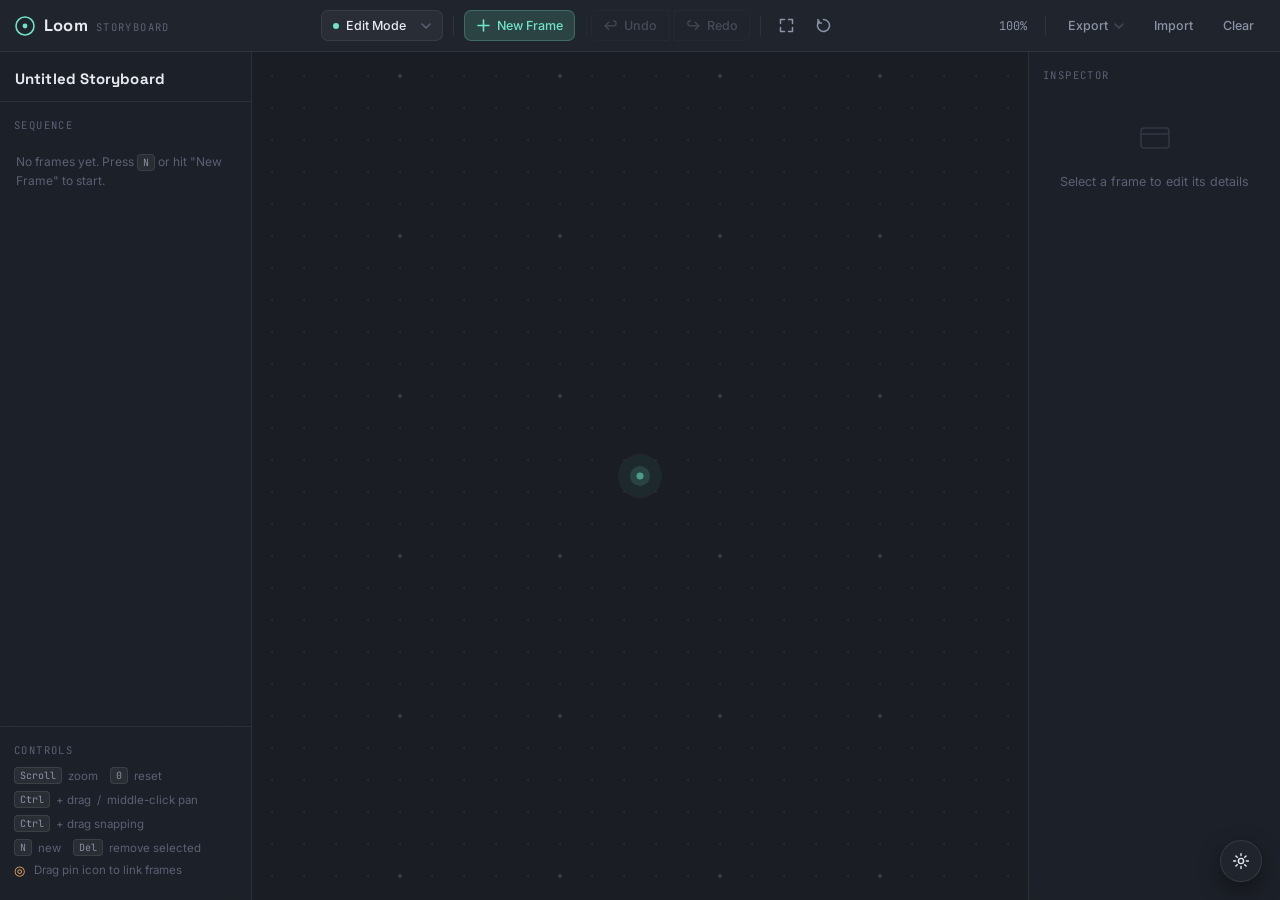
==== commit 1e922dcd: "Update script paths to use assets directory" ====
--- a/index.html
+++ b/index.html
@@ -212,8 +212,9 @@
   <div id="toast" role="status" aria-live="polite"></div>
   <div id="tooltip" role="tooltip"></div>
 
-  <script src="scripts/loom-export.js"></script>
-  <script src="scripts/loom-markdown.js"></script>
+  <script src="assets/scripts/loom-groups.js"></script>
+  <script src="assets/scripts/loom-export.js"></script>
+  <script src="assets/scripts/loom-markdown.js"></script>
   <script>
     (function () {
       const isMobile =
@@ -222,12 +223,12 @@
         /Mobi|Android|iPhone|iPad|iPod/i.test(navigator.userAgent);
 
       const script = document.createElement("script");
-      script.src = isMobile ? "scripts/app.mobile.js" : "scripts/app.js";
+      script.src = isMobile ? "assets/scripts/app.mobile.js" : "assets/scripts/app.js";
       script.defer = true;
       document.body.appendChild(script);
     })();
   </script>
-  <script src="scripts/theme-switcher.js"></script>
+  <script src="assets/scripts/theme-switcher.js"></script>
 </body>
 
 </html>
--- a/themes/default.css
+++ b/themes/default.css
@@ -1288,6 +1288,103 @@
 }
 
 /* ============================================================
+   UNDO / REDO (history controls)
+   ----------------------------------------------------------
+   Created by injectUndoRedoButtons() in app.js as plain
+   <button id="btn-undo">/<button id="btn-redo"> siblings
+   inserted right after #btn-new-frame, each containing:
+     <span aria-hidden="true">↩</span><span>Undo</span>
+   No classes are set by JS — everything below targets the
+   IDs/structure directly.
+   ============================================================ */
+
+#btn-undo,
+#btn-redo {
+  display: flex;
+  align-items: center;
+  gap: 6px;
+  position: relative;
+  background: transparent;
+  border: 1px solid var(--panel-border);
+  color: var(--ink-dim);
+  font-size: 12.5px;
+  font-weight: 500;
+  padding: 7px 11px;
+  cursor: pointer;
+  white-space: nowrap;
+  transition: background .12s ease, color .12s ease, border-color .12s ease;
+}
+
+/* fuse into a single segmented pill */
+#btn-undo {
+  margin-left: 10px;
+  border-radius: var(--radius-sm) 0 0 var(--radius-sm);
+}
+
+#btn-redo {
+  margin-left: -1px;
+  border-radius: 0 var(--radius-sm) var(--radius-sm) 0;
+}
+
+/* divider separating the pill from New Frame — no extra markup needed */
+#btn-undo::before {
+  content: "";
+  position: absolute;
+  left: -6px;
+  top: 50%;
+  transform: translateY(-50%);
+  width: 1px;
+  height: 20px;
+  background: var(--panel-border);
+}
+
+#btn-undo:hover:not(:disabled),
+#btn-redo:hover:not(:disabled) {
+  background: rgba(255, 255, 255, 0.05);
+  color: var(--ink);
+  border-color: rgba(255, 255, 255, 0.13);
+}
+
+#btn-undo:active:not(:disabled),
+#btn-redo:active:not(:disabled) {
+  transform: translateY(1px);
+}
+
+#btn-undo:focus-visible,
+#btn-redo:focus-visible {
+  outline: none;
+  border-color: var(--accent);
+  z-index: 1;
+  /* keep the focus border above the merged neighbor */
+}
+
+#btn-undo span[aria-hidden="true"],
+#btn-redo span[aria-hidden="true"] {
+  font-size: 13px;
+  line-height: 1;
+}
+
+#btn-undo:disabled,
+#btn-redo:disabled {
+  opacity: 0.35;
+  pointer-events: none;
+}
+
+/* collapse to icon-only at the same breakpoint #btn-new-frame collapses at */
+@media (max-width: 880px) {
+
+  #btn-undo span:last-child,
+  #btn-redo span:last-child {
+    display: none;
+  }
+
+  #btn-undo,
+  #btn-redo {
+    padding: 7px 9px;
+  }
+}
+
+/* ============================================================
    SVG CONNECTION STRINGS
    ============================================================ */
 #conn-svg {
@@ -1612,7 +1709,21 @@
 
 .loom-md-preview code {
   font-family: var(--font-mono);
-  font-size: 0.95em;
+  font-size: 0.875em;
+  background: rgba(0, 0, 0, 0.32);
+  border: 1px solid rgba(255, 255, 255, 0.08);
+  border-radius: 4px;
+  padding: 0.15em 0.45em;
+  color: var(--accent);
+}
+
+/* code inside a fenced block — pre already has the background */
+.loom-md-preview pre code {
+  background: none;
+  border: none;
+  padding: 0;
+  font-size: inherit;
+  color: var(--ink);
 }
 
 .loom-md-preview a {
@@ -1620,7 +1731,6 @@
   text-decoration: underline;
   text-underline-offset: 2px;
 }
-
 
 /* ==================
    LOOM THEEME
@@ -1843,7 +1953,7 @@
   gap: 6px;
 }
 
-.loom-theme-import-field > span {
+.loom-theme-import-field>span {
   font-size: 10.5px;
   text-transform: uppercase;
   letter-spacing: 1px;
@@ -1993,6 +2103,7 @@
 }
 
 @media (prefers-reduced-motion: reduce) {
+
   .loom-theme-fab,
   .loom-theme-fab svg,
   .loom-theme-panel,
@@ -2001,6 +2112,234 @@
   .loom-theme-import-btn {
     transition: none !important;
   }
+}
+
+/* ============================================================
+   Loom UI — shared structural styles
+   ------------------------------------------------------------
+   This file exists so that nothing in scripts/app.js or
+   scripts/loom-export.js has to inject a <style> tag at
+   runtime. Runtime-injected styles can't be reached by a theme
+   stylesheet, which defeats the whole point of having themes.
+   Everything here is written against the same CSS custom
+   properties your theme files already define (--accent, --ink,
+   --ink-faint, --font-display, ...) with sensible fallbacks, so
+   a new theme only needs to redefine those variables — it never
+   needs to know this file exists.
+   ============================================================ */
+
+/* ---------------------------------------------------------
+   Export dropdown (topbar)
+   Mirrors the existing .mode-dropdown component so the two
+   feel like siblings.
+   --------------------------------------------------------- */
+.export-dropdown {
+  position: relative;
+}
+
+.export-dropdown-btn {
+  display: inline-flex;
+  align-items: center;
+  gap: 6px;
+}
+
+.export-dropdown-btn .dropdown-chevron {
+  opacity: 0.6;
+  transition: transform 0.15s ease;
+}
+
+.export-dropdown-btn[aria-expanded="true"] .dropdown-chevron {
+  transform: rotate(180deg);
+}
+
+.export-dropdown-menu {
+  position: absolute;
+  top: calc(100% + 8px);
+  right: 0;
+  z-index: 80;
+  min-width: 230px;
+  margin: 0;
+  padding: 6px;
+  list-style: none;
+  background: var(--panel, var(--surface, #1c1f24));
+  border: 1px solid var(--border, rgba(255, 255, 255, 0.1));
+  border-radius: 10px;
+  box-shadow: 0 14px 30px rgba(0, 0, 0, 0.35);
+  opacity: 0;
+  transform: translateY(-4px);
+  pointer-events: none;
+  transition: opacity 0.12s ease, transform 0.12s ease;
+}
+
+.export-dropdown-menu.open {
+  opacity: 1;
+  transform: translateY(0);
+  pointer-events: auto;
+}
+
+.export-dropdown-option {
+  display: flex;
+  align-items: center;
+  gap: 10px;
+  padding: 8px 10px;
+  border-radius: 7px;
+  cursor: pointer;
+  color: var(--ink, #e8e8ea);
+}
+
+.export-dropdown-option:hover,
+.export-dropdown-option:focus-visible {
+  background: color-mix(in srgb, var(--accent, #6fe3c8) 16%, transparent);
+  outline: none;
+}
+
+.export-option-icon {
+  flex: 0 0 auto;
+  width: 20px;
+  text-align: center;
+  font-family: var(--font-mono, "JetBrains Mono", monospace);
+  font-size: 12px;
+  opacity: 0.7;
+}
+
+.export-option-text {
+  display: flex;
+  min-width: 0;
+  flex-direction: column;
+  gap: 1px;
+}
+
+.export-option-label {
+  font-family: var(--font-display, "Space Grotesk", sans-serif);
+  font-size: 13px;
+  font-weight: 600;
+}
+
+.export-option-sub {
+  font-size: 11px;
+  color: var(--ink-faint, rgba(255, 255, 255, 0.5));
+}
+
+/* ---------------------------------------------------------
+   Canvas / frame interaction states
+   (previously injected at runtime by app.js → injectInteractionStyles)
+   --------------------------------------------------------- */
+#canvas.panning {
+  cursor: grabbing;
+}
+
+#canvas.dragging-frame {
+  cursor: grabbing;
+}
+
+#canvas.dragging-frame .card,
+#canvas.dragging-frame .card-header,
+#canvas.dragging-frame .card-body {
+  cursor: grabbing;
+}
+
+body.panel-resizing,
+body.panel-resizing * {
+  cursor: col-resize !important;
+  user-select: none !important;
+}
+
+#left-panel,
+#right-panel {
+  position: relative;
+}
+
+.panel-resize-handle {
+  position: absolute;
+  top: 0;
+  width: 10px;
+  height: 100%;
+  z-index: 40;
+  background: transparent;
+  cursor: col-resize;
+  touch-action: none;
+}
+
+.panel-resize-handle::before {
+  content: "";
+  position: absolute;
+  top: 10px;
+  bottom: 10px;
+  left: 50%;
+  width: 1px;
+  transform: translateX(-50%);
+  background: var(--border, rgba(255, 255, 255, 0.12));
+  opacity: 0;
+  transition: opacity 0.12s ease;
+}
+
+.panel-resize-handle:hover::before,
+.panel-resize-handle.active::before {
+  opacity: 1;
+}
+
+#left-panel .panel-resize-handle {
+  right: -5px;
+}
+
+#right-panel .panel-resize-handle {
+  left: -5px;
+}
+
+.panel-resize-handle.hidden {
+  display: none;
+}
+
+#btn-undo:disabled,
+#btn-redo:disabled {
+  opacity: 0.35;
+  pointer-events: none;
+}
+
+/* ---------------------------------------------------------
+   Storyboard PNG export capture
+   (previously injected at runtime by loom-export.js → ensureCaptureStyles)
+   The exporter clones #world into a `.loom-export-capture-wrap`
+   off-screen, then rasterizes it with html2canvas. These rules
+   only ever apply inside that throwaway clone.
+   --------------------------------------------------------- */
+.loom-export-capture-wrap {
+  position: fixed;
+  left: -99999px;
+  top: 0;
+  overflow: hidden;
+  pointer-events: none;
+}
+
+.loom-export-capture-wrap .card-toolbar,
+.loom-export-capture-wrap .card-pin-btn,
+.loom-export-capture-wrap .resize-handle,
+.loom-export-capture-wrap .block-controls,
+.loom-export-capture-wrap .block-link-input,
+.loom-export-capture-wrap .conn-hit,
+.loom-export-capture-wrap .panel-resize-handle {
+  display: none !important;
+}
+
+.loom-export-capture-wrap .card {
+  cursor: default !important;
+}
+
+.loom-export-capture-wrap .card-title-static {
+  flex: 1;
+  min-width: 0;
+  overflow: hidden;
+  font-family: var(--font-display, "Space Grotesk", sans-serif);
+  font-size: 13.5px;
+  font-weight: 600;
+  color: var(--ink, #e8e8ea);
+  text-overflow: ellipsis;
+  white-space: nowrap;
+}
+
+.loom-export-capture-wrap .card-title-static.placeholder {
+  font-weight: 500;
+  color: var(--ink-faint, rgba(255, 255, 255, 0.5));
 }
 
 /* ============================================================
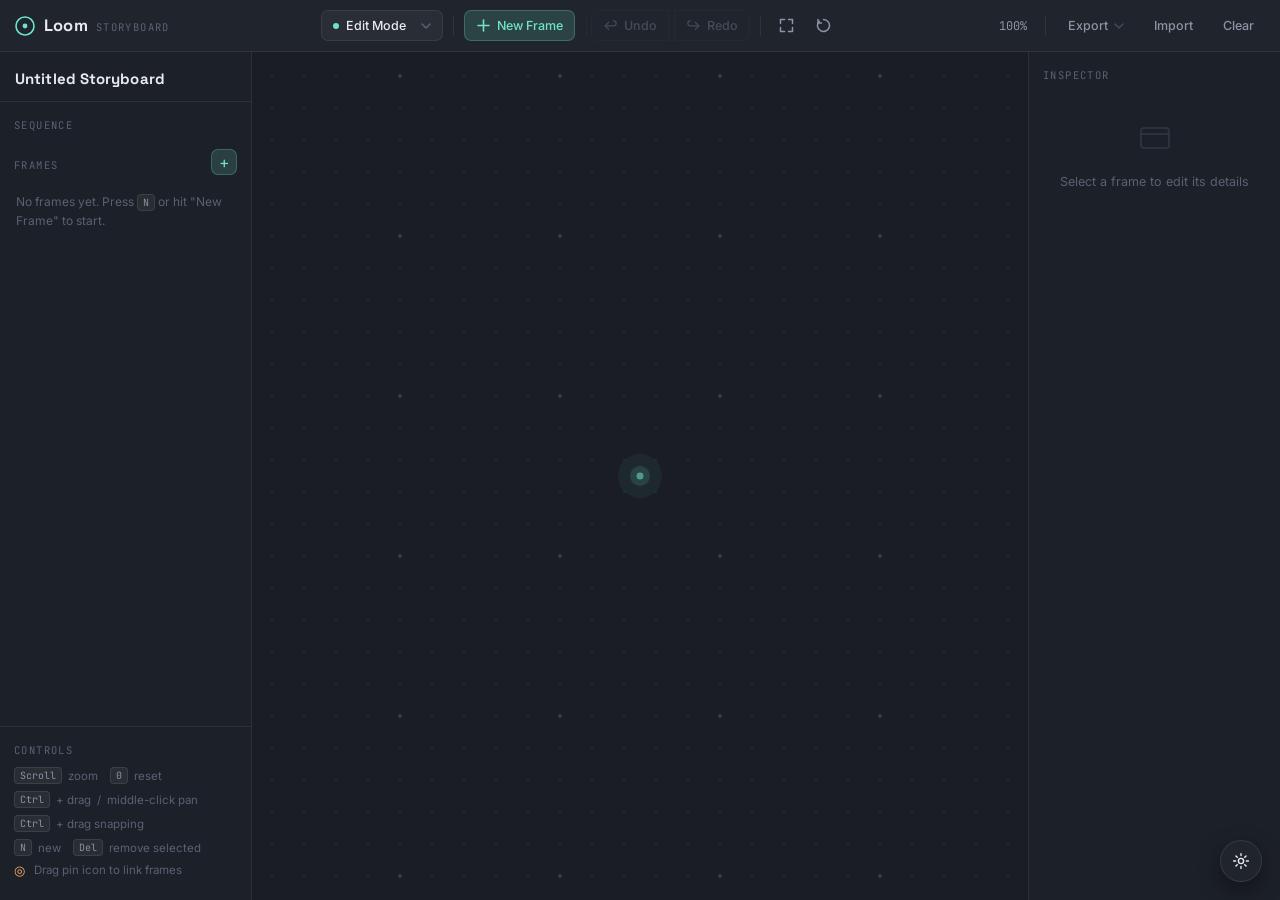
==== commit 34479908: "Add favicon links and reorder script tags" ====
--- a/index.html
+++ b/index.html
@@ -5,6 +5,14 @@
   <meta charset="UTF-8">
   <meta name="viewport" content="width=device-width, initial-scale=1.0, maximum-scale=1.0, user-scalable=no">
   <title>Loom — Storyboard Maker</title>
+
+  <link rel="icon" type="image/png" href="/assets/favicons/favicon-96x96.png" sizes="96x96" />
+  <link rel="icon" type="image/svg+xml" href="/assets/favicons/favicon.svg" />
+  <link rel="shortcut icon" href="/assets/favicons/favicon.ico" />
+  <link rel="apple-touch-icon" sizes="180x180" href="/assets/favicons/apple-touch-icon.png" />
+  <meta name="apple-mobile-web-app-title" content="Loom" />
+  <link rel="manifest" href="/assets/favicons/site.webmanifest" />
+
   <link rel="preconnect" href="https://fonts.googleapis.com">
   <link rel="preconnect" href="https://fonts.gstatic.com" crossorigin>
   <link
@@ -213,7 +221,6 @@
   <div id="tooltip" role="tooltip"></div>
 
   <script src="assets/scripts/loom-groups.js"></script>
-  <script src="assets/scripts/loom-export.js"></script>
   <script src="assets/scripts/loom-markdown.js"></script>
   <script>
     (function () {
@@ -228,6 +235,7 @@
       document.body.appendChild(script);
     })();
   </script>
+  <script src="assets/scripts/loom-export.js"></script>
   <script src="assets/scripts/theme-switcher.js"></script>
 </body>
 
--- a/themes/default.css
+++ b/themes/default.css
@@ -1004,6 +1004,360 @@
   filter: drop-shadow(0 1px 1px rgba(0, 0, 0, 0.35));
 }
 
+.card-preview-toggle {
+  display: inline-flex;
+  align-items: center;
+  justify-content: center;
+  width: 20px;
+  height: 20px;
+  padding: 0;
+  border: 1px solid transparent;
+  border-radius: 4px;
+  background: transparent;
+  color: var(--ink-faint);
+  cursor: pointer;
+  opacity: 0;
+  transition: opacity .15s ease, background .12s ease, color .12s ease;
+  flex-shrink: 0;
+}
+
+.card:hover .card-preview-toggle,
+.card.selected .card-preview-toggle {
+  opacity: 1;
+}
+
+.card-preview-toggle:hover {
+  background: rgba(255, 255, 255, 0.06);
+  color: var(--ink);
+}
+
+.card-preview-toggle:active {
+  transform: scale(0.92);
+}
+
+/* Hide editing UI when preview toggled */
+.card.card-preview .card-toolbar,
+.card.card-preview .resize-handle,
+.card.card-preview .block-controls,
+.card.card-preview .card-pin-btn,
+.card.card-preview .block-link-input {
+  display: none !important;
+}
+
+/* Show markdown preview, hide markdown source */
+.card.card-preview .loom-md-source {
+  display: none !important;
+}
+
+.card.card-preview .loom-md-preview {
+  display: block !important;
+}
+
+/* Group row */
+.frame-group-row {
+  display: flex;
+  align-items: center;
+  gap: 6px;
+  padding: 6px 8px;
+  margin: 4px 0;
+  background: var(--panel-border);
+  border-radius: var(--radius-sm);
+  font-size: 12px;
+  color: var(--ink-dim);
+  cursor: default;
+  transition: background .12s ease;
+}
+
+/* Group row hidden state */
+.frame-group-row.group-hidden {
+  opacity: 0.5;
+}
+
+.frame-group-row:hover .group-border-btn,
+.frame-group-row:hover .group-hide-btn {
+  opacity: 1;
+}
+
+.group-border-btn:hover,
+.group-hide-btn:hover {
+  background: rgba(255, 255, 255, 0.06);
+  color: var(--ink);
+}
+
+.group-action-btn.disabled,
+.group-action-btn:disabled {
+  opacity: 0.35;
+  pointer-events: none;
+  cursor: default;
+}
+
+/* Group context menu */
+.group-context-menu {
+  position: fixed;
+  z-index: 300;
+  background: var(--panel-solid);
+  border: 1px solid rgba(255, 255, 255, 0.11);
+  border-radius: var(--radius-sm);
+  margin: 0;
+  padding: 4px;
+  min-width: 198px;
+  box-shadow: 0 8px 28px rgba(0, 0, 0, 0.55), 0 1px 0 rgba(255, 255, 255, 0.04) inset;
+  opacity: 0;
+  transform: translateY(-6px) scale(0.97);
+  pointer-events: none;
+  transition: opacity .15s ease, transform .15s ease;
+}
+
+.group-context-menu.open {
+  opacity: 1;
+  transform: translateY(0) scale(1);
+  pointer-events: all;
+}
+
+.group-context-menu-item {
+  display: flex;
+  align-items: center;
+  gap: 9px;
+  width: 100%;
+  padding: 8px 10px;
+  border-radius: 5px;
+  border: none;
+  background: transparent;
+  font-family: var(--font-body);
+  font-size: 12.5px;
+  text-align: left;
+  cursor: pointer;
+  color: var(--ink-dim);
+  transition: background .1s ease, color .1s ease;
+}
+
+.group-context-menu-item:hover {
+  background: rgba(255, 255, 255, 0.05);
+  color: var(--ink);
+}
+
+.group-context-menu-item.danger:hover {
+  background: var(--danger-dim);
+  color: var(--danger);
+}
+
+.group-context-menu-divider {
+  height: 1px;
+  background: var(--panel-border);
+  margin: 4px 6px;
+}
+
+.frame-group-row.drag-over {
+  background: var(--accent-dim);
+}
+
+.group-collapse-toggle {
+  cursor: pointer;
+  display: inline-flex;
+  align-items: center;
+  justify-content: center;
+  flex-shrink: 0;
+  width: 18px;
+  height: 18px;
+  color: var(--ink-faint);
+  transition: transform .18s ease, color .15s ease;
+  /* Expanded: chevron points down */
+  transform: rotate(0deg);
+}
+
+.group-collapse-toggle:hover {
+  color: var(--ink);
+}
+
+.group-collapse-toggle.collapsed {
+  /* Collapsed: chevron points right */
+  transform: rotate(-90deg);
+}
+
+/* ─── Group name – shrink to fit, ellipsis ─── */
+.group-name-input {
+  flex: 1 1 auto;
+  min-width: 0;
+  max-width: 140px;
+  /* stops it from gobbling the whole row */
+  overflow: hidden;
+  text-overflow: ellipsis;
+  white-space: nowrap;
+  background: transparent;
+  border: none;
+  color: var(--ink);
+  font-family: var(--font-display);
+  font-weight: 600;
+  font-size: 13px;
+  outline: none;
+  padding: 0;
+}
+
+/* ─── Prevent horizontal overflow in the sequencer ─── */
+.panel-section {
+  overflow-x: hidden;
+  /* no more horizontal scrollbar */
+}
+
+/* ─── Ensure group row stays on one line ─── */
+.frame-group-row {
+  flex-wrap: nowrap;
+  overflow: hidden;
+}
+
+.group-count {
+  font-family: var(--font-mono);
+  font-size: 10px;
+  color: var(--ink-faint);
+}
+
+.group-delete {
+  opacity: 0;
+  width: 18px;
+  height: 18px;
+  display: flex;
+  align-items: center;
+  justify-content: center;
+  border-radius: 4px;
+  color: var(--ink-faint);
+  cursor: pointer;
+  transition: opacity .12s ease, background .12s ease;
+}
+
+.frame-group-row:hover .group-delete {
+  opacity: 1;
+}
+
+.group-delete:hover {
+  background: var(--danger-dim);
+  color: var(--danger);
+}
+
+.group-action-btn {
+  display: inline-flex;
+  align-items: center;
+  justify-content: center;
+  width: 26px;
+  height: 26px;
+  padding: 0;
+  border: 1px solid transparent;
+  border-radius: var(--radius-sm);
+  background: transparent;
+  color: var(--ink-dim);
+  cursor: pointer;
+  opacity: 0;
+  transition: opacity .12s ease,
+    background .12s ease,
+    color .12s ease,
+    border-color .12s ease;
+  flex-shrink: 0;
+}
+
+.frame-group-row:hover .group-action-btn {
+  opacity: 1;
+}
+
+.group-action-btn:hover {
+  background: rgba(255, 255, 255, 0.06);
+  border-color: rgba(255, 255, 255, 0.1);
+  color: var(--ink);
+}
+
+/* Add‑group button */
+.frame-group-add-btn {
+  background: var(--accent-dim);
+  border: 1px solid rgba(var(--accent-rgb), 0.25);
+  color: var(--accent);
+  font-size: 16px;
+  line-height: 1;
+  width: 26px;
+  height: 26px;
+  border-radius: var(--radius-sm);
+  cursor: pointer;
+  display: flex;
+  align-items: center;
+  justify-content: center;
+  padding: 0;
+  transition: background .12s ease;
+}
+
+.frame-group-add-btn:hover {
+  background: rgba(var(--accent-rgb), 0.26);
+}
+
+/* Square delete button */
+.group-delete-btn {
+  width: 24px;
+  height: 24px;
+  padding: 0;
+  border: 1px solid transparent;
+  border-radius: 4px;
+  background: transparent;
+  color: var(--ink-faint);
+  font-size: 18px;
+  line-height: 1;
+  display: flex;
+  align-items: center;
+  justify-content: center;
+  cursor: pointer;
+  opacity: 0;
+  transition: opacity .12s ease, background .12s ease, color .12s ease;
+  flex-shrink: 0;
+}
+
+.frame-group-row:hover .group-delete-btn {
+  opacity: 1;
+}
+
+.group-delete-btn:hover {
+  background: var(--danger-dim);
+  color: var(--danger);
+}
+
+/* Larger item count */
+.group-count {
+  font-family: var(--font-mono);
+  font-size: 13px;
+  /* larger */
+  font-weight: 600;
+  color: var(--ink-dim);
+  min-width: 24px;
+  text-align: center;
+  flex-shrink: 0;
+}
+
+/* Drag handle (grip) */
+.group-drag-handle {
+  display: flex;
+  align-items: center;
+  justify-content: center;
+  width: 18px;
+  height: 18px;
+  color: var(--ink-faint);
+  cursor: grab;
+  flex-shrink: 0;
+  opacity: 0;
+  transition: opacity .12s ease;
+}
+
+.frame-group-row:hover .group-drag-handle {
+  opacity: 1;
+}
+
+.group-drag-handle:active {
+  cursor: grabbing;
+}
+
+/* Group row dragging state */
+.frame-group-row.dragging {
+  opacity: 0.4;
+}
+
+#left-panel>.panel-label {
+  display: none;
+  /* hide the old label, header will replace it */
+}
+
 .card-body {
   flex: 1;
   overflow-y: auto;
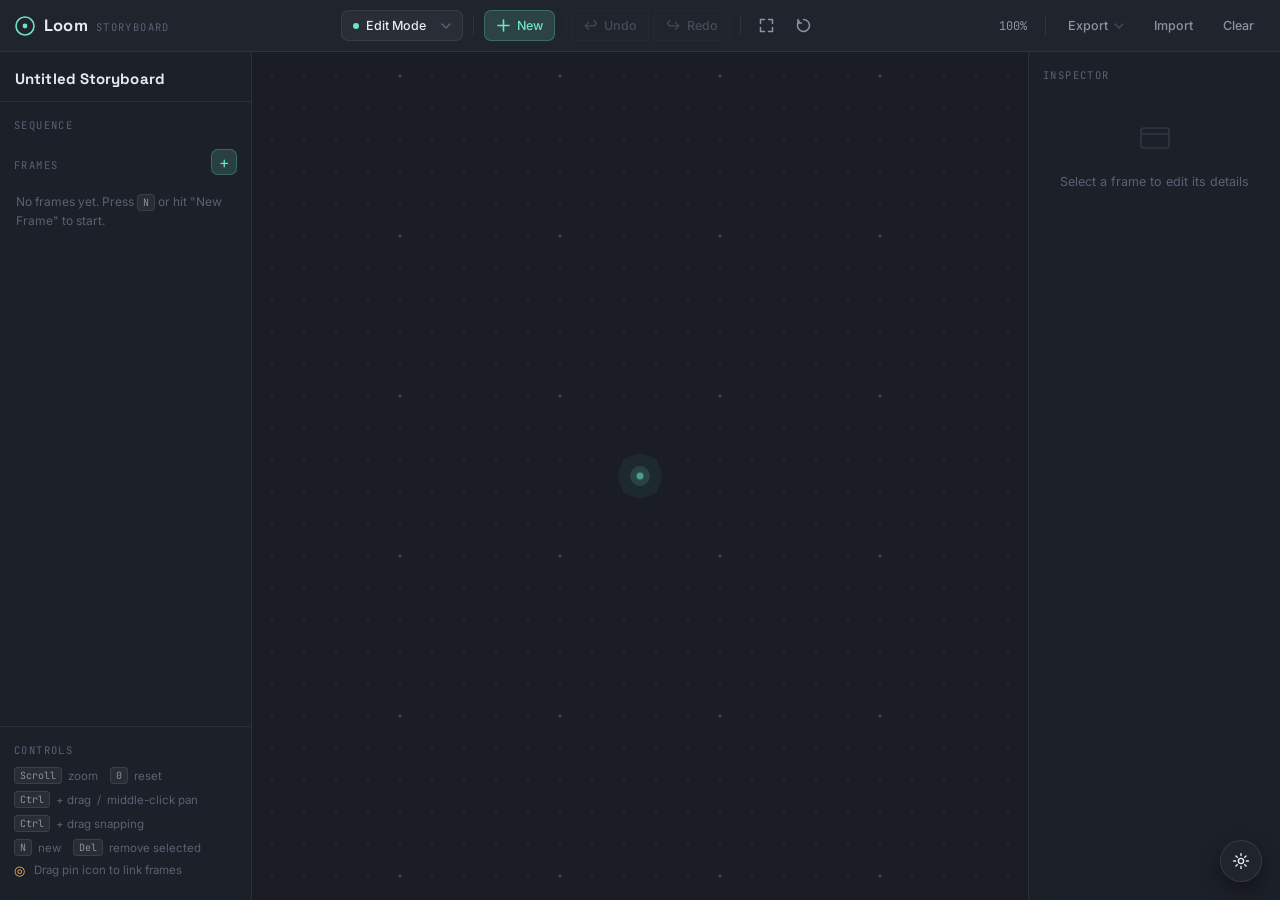
==== commit 1231f9cc: "Add syntax.css and update script loading" ====
--- a/index.html
+++ b/index.html
@@ -20,6 +20,7 @@
     rel="stylesheet">
   <link rel="stylesheet" href="styles/loom-ui.css">
   <link rel="stylesheet" href="themes/default.css">
+  <link rel="stylesheet" href="assets/css/syntax.css">
 </head>
 
 <body>
@@ -222,7 +223,7 @@
 
   <script src="assets/scripts/loom-groups.js"></script>
   <script src="assets/scripts/loom-markdown.js"></script>
-  <script>
+  <!-- <script>
     (function () {
       const isMobile =
         window.matchMedia("(max-width: 768px)").matches ||
@@ -234,7 +235,8 @@
       script.defer = true;
       document.body.appendChild(script);
     })();
-  </script>
+  </script> -->
+  <script src="assets/scripts/app.js"></script>
   <script src="assets/scripts/loom-export.js"></script>
   <script src="assets/scripts/theme-switcher.js"></script>
 </body>
--- a/themes/default.css
+++ b/themes/default.css
@@ -26,6 +26,9 @@
 
   --radius: 10px;
   --radius-sm: 7px;
+
+  --syn-function: #8fb4ff;
+  --syn-class: #d6b4ff;
 }
 
 * {
@@ -180,6 +183,386 @@
   height: 20px;
   background: var(--panel-border);
   margin: 0 4px;
+}
+
+/* ============================================================
+   Codeblock element – separate stylesheet
+   ============================================================ */
+
+.codeblock-card .card-body {
+  padding: 8px;
+}
+
+.codeblock-preview {
+  margin: 0;
+  padding: 10px;
+  background: rgba(0, 0, 0, 0.25);
+  border-radius: 6px;
+  font-family: var(--font-mono);
+  font-size: 12px;
+  line-height: 1.5;
+  color: var(--ink-dim);
+  white-space: pre-wrap;
+  overflow: hidden;
+  flex: 1;
+  min-height: 0;
+  position: relative;
+}
+
+.codeblock-preview::after {
+  content: "";
+  position: absolute;
+  bottom: 0;
+  left: 0;
+  right: 0;
+  height: 30px;
+  background: linear-gradient(transparent, var(--card-bg, #21252d));
+  pointer-events: none;
+}
+
+/* Expand button */
+.codeblock-expand-btn {
+  display: inline-flex;
+  align-items: center;
+  justify-content: center;
+  width: 20px;
+  height: 20px;
+  padding: 0;
+  border: 1px solid transparent;
+  border-radius: 4px;
+  background: transparent;
+  color: var(--ink-faint);
+  cursor: pointer;
+  opacity: 0;
+  transition: opacity 0.15s ease, background 0.12s ease, color 0.12s ease;
+  flex-shrink: 0;
+  margin-left: auto;
+}
+
+.card:hover .codeblock-expand-btn,
+.card.selected .codeblock-expand-btn {
+  opacity: 1;
+}
+
+.codeblock-expand-btn:hover {
+  background: rgba(255, 255, 255, 0.06);
+  color: var(--ink);
+}
+
+/* Hide in preview mode */
+.codeblock-card.card-preview .codeblock-expand-btn {
+  display: none;
+}
+
+.new-element-icon-codeblock {
+  transform: translateY(3px);
+}
+
+/* ============================================================
+   Full-screen code viewer modal
+   ============================================================ */
+.codeblock-modal {
+  position: fixed;
+  inset: 0;
+  z-index: 1000;
+  background: rgba(0, 0, 0, 0.65);
+  backdrop-filter: blur(6px);
+  display: flex;
+  align-items: center;
+  justify-content: center;
+  padding: 30px;
+}
+
+.codeblock-modal-content {
+  background: var(--panel-solid);
+  border: 1px solid rgba(255, 255, 255, 0.11);
+  border-radius: 14px;
+  width: 100%;
+  max-width: 800px;
+  max-height: 90vh;
+  display: flex;
+  flex-direction: column;
+  box-shadow: 0 20px 50px rgba(0, 0, 0, 0.5);
+}
+
+.codeblock-modal-header {
+  display: flex;
+  align-items: center;
+  padding: 14px 18px;
+  border-bottom: 1px solid var(--panel-border);
+}
+
+.codeblock-modal-title {
+  font-family: var(--font-mono);
+  font-size: 12px;
+  color: var(--ink-dim);
+  flex: 1;
+}
+
+.codeblock-modal-close {
+  display: inline-flex;
+  align-items: center;
+  justify-content: center;
+  width: 28px;
+  height: 28px;
+  border-radius: 6px;
+  border: none;
+  background: transparent;
+  color: var(--ink-faint);
+  cursor: pointer;
+  font-size: 18px;
+  transition: background 0.12s ease, color 0.12s ease;
+}
+
+.codeblock-modal-close:hover {
+  background: rgba(255, 255, 255, 0.08);
+  color: var(--ink);
+}
+
+.codeblock-modal-body {
+  flex: 1;
+  overflow: auto;
+  padding: 16px;
+}
+
+.codeblock-modal-pre {
+  margin: 0;
+  font-family: var(--font-mono);
+  font-size: 13px;
+  line-height: 1.6;
+  color: var(--ink);
+  white-space: pre-wrap;
+  word-break: break-word;
+}
+
+/* Custom inspector textarea */
+.codeblock-inspector-code {
+  font-family: var(--font-mono);
+  font-size: 12px;
+}
+
+/* Language & row count badge (card header) */
+.codeblock-meta {
+  font-family: var(--font-mono);
+  font-size: 10px;
+  color: var(--ink-faint);
+  margin-left: auto;
+  margin-right: 6px;
+  white-space: nowrap;
+  user-select: none;
+}
+
+/* Language & row count in modal */
+.codeblock-modal-meta {
+  font-family: var(--font-mono);
+  font-size: 11px;
+  color: var(--ink-faint);
+  margin-left: 12px;
+}
+
+/* ---- Header left group (keeps title + meta together) ---- */
+.codeblock-header-left {
+  display: flex;
+  align-items: baseline;
+  gap: 4px;
+  flex: 1 1 auto;
+  min-width: 0;
+  overflow: hidden;
+}
+
+/* Ensure the title input still behaves as before */
+.codeblock-header-left .card-title {
+  flex: 1 1 auto;
+  min-width: 0;
+}
+
+/* ============================================================
+   VIDEOCLIP ELEMENT
+   ============================================================ */
+
+.videoclip-body {
+  padding: 8px;
+}
+
+.videoclip-thumb-wrapper {
+  position: relative;
+  width: 100%;
+  padding-top: 56.25%;
+  /* 16:9 aspect ratio */
+  background: rgba(0, 0, 0, 0.35);
+  border-radius: 6px;
+  overflow: hidden;
+  cursor: pointer;
+  transition: filter 0.15s ease;
+}
+
+.videoclip-thumb-wrapper:hover .videoclip-thumb {
+  filter: brightness(0.7);
+}
+
+.videoclip-thumb {
+  position: absolute;
+  top: 0;
+  left: 0;
+  width: 100%;
+  height: 100%;
+  object-fit: cover;
+  transition: filter 0.2s ease;
+}
+
+.videoclip-play-overlay {
+  position: absolute;
+  top: 50%;
+  left: 50%;
+  transform: translate(-50%, -50%);
+  width: 52px;
+  height: 52px;
+  background: rgba(0, 0, 0, 0.55);
+  border-radius: 50%;
+  display: flex;
+  align-items: center;
+  justify-content: center;
+  pointer-events: none;
+  transition: background 0.15s ease, transform 0.15s ease;
+}
+
+.videoclip-thumb-wrapper:hover .videoclip-play-overlay {
+  background: rgba(0, 0, 0, 0.75);
+  transform: translate(-50%, -50%) scale(1.08);
+}
+
+.videoclip-info {
+  font-size: 11.5px;
+  color: var(--ink-dim);
+  margin-top: 6px;
+  white-space: nowrap;
+  overflow: hidden;
+  text-overflow: ellipsis;
+}
+
+/* Expand button (header) */
+.videoclip-expand-btn {
+  display: inline-flex;
+  align-items: center;
+  justify-content: center;
+  width: 20px;
+  height: 20px;
+  padding: 0;
+  border: 1px solid transparent;
+  border-radius: 4px;
+  background: transparent;
+  color: var(--ink-faint);
+  cursor: pointer;
+  opacity: 0;
+  transition: opacity 0.15s ease, background 0.12s ease, color 0.12s ease;
+  flex-shrink: 0;
+  margin-left: auto;
+}
+
+.card:hover .videoclip-expand-btn,
+.card.selected .videoclip-expand-btn {
+  opacity: 1;
+}
+
+.videoclip-expand-btn:hover {
+  background: rgba(255, 255, 255, 0.06);
+  color: var(--ink);
+}
+
+/* Hide expand button in preview mode */
+.videoclip-card.card-preview .videoclip-expand-btn {
+  display: none;
+}
+
+/* ============================================================
+   VIDEO MODAL
+   ============================================================ */
+.videoclip-modal {
+  position: fixed;
+  inset: 0;
+  z-index: 1000;
+  background: rgba(0, 0, 0, 0.65);
+  backdrop-filter: blur(6px);
+  display: flex;
+  align-items: center;
+  justify-content: center;
+  padding: 30px;
+}
+
+.videoclip-modal-content {
+  background: var(--panel-solid);
+  border: 1px solid rgba(255, 255, 255, 0.11);
+  border-radius: 14px;
+  width: 100%;
+  max-width: 960px;
+  max-height: 90vh;
+  display: flex;
+  flex-direction: column;
+  box-shadow: 0 20px 50px rgba(0, 0, 0, 0.5);
+}
+
+.videoclip-modal-header {
+  display: flex;
+  align-items: center;
+  padding: 14px 18px;
+  border-bottom: 1px solid var(--panel-border);
+}
+
+.videoclip-modal-title {
+  font-family: var(--font-display);
+  font-size: 14px;
+  color: var(--ink);
+  flex: 1;
+  white-space: nowrap;
+  overflow: hidden;
+  text-overflow: ellipsis;
+}
+
+.videoclip-modal-close {
+  display: inline-flex;
+  align-items: center;
+  justify-content: center;
+  width: 28px;
+  height: 28px;
+  border-radius: 6px;
+  border: none;
+  background: transparent;
+  color: var(--ink-faint);
+  cursor: pointer;
+  font-size: 18px;
+  transition: background 0.12s ease, color 0.12s ease;
+}
+
+.videoclip-modal-close:hover {
+  background: rgba(255, 255, 255, 0.08);
+  color: var(--ink);
+}
+
+.videoclip-modal-body {
+  flex: 1;
+  min-height: 0;
+  display: flex;
+  align-items: center;
+  justify-content: center;
+  background: #000;
+  border-radius: 0 0 14px 14px;
+  overflow: hidden;
+  position: relative;
+}
+
+/* Make the iframe/video fill the body */
+.videoclip-modal-body iframe,
+.videoclip-modal-body video {
+  width: 100%;
+  height: 100%;
+  border: none;
+}
+
+/* When only a link is shown, centre it */
+.videoclip-modal-body a {
+  color: var(--accent);
+  font-size: 14px;
+  text-decoration: underline;
 }
 
 /* ============================================================
@@ -354,6 +737,12 @@
   color: var(--amber);
 }
 
+/* Hide preview toggle and expand code button in view mode */
+body.view-mode .card-preview-toggle,
+body.view-mode .codeblock-expand-btn {
+  display: none !important;
+}
+
 /* ============================================================
    CUSTOM TOOLTIP
    ============================================================ */
@@ -2723,6 +3112,38 @@
 }
 
 /* ============================================================
+   CUSTOM SCROLLBARS – all elements, theme-aware
+   ============================================================ */
+/* Firefox */
+* {
+  scrollbar-width: thin;
+  scrollbar-color: var(--ink-faint) var(--panel-border);
+}
+
+/* Chrome / Edge / Safari */
+::-webkit-scrollbar {
+  width: 6px;
+  height: 6px;
+}
+
+::-webkit-scrollbar-track {
+  background: var(--panel-border);
+}
+
+::-webkit-scrollbar-thumb {
+  background: var(--ink-faint);
+  border-radius: 4px;
+}
+
+::-webkit-scrollbar-thumb:hover {
+  background: var(--ink-dim);
+}
+
+::-webkit-scrollbar-corner {
+  background: var(--panel-border);
+}
+
+/* ============================================================
    RESPONSIVE
    ============================================================ */
 @media (max-width: 880px) {
